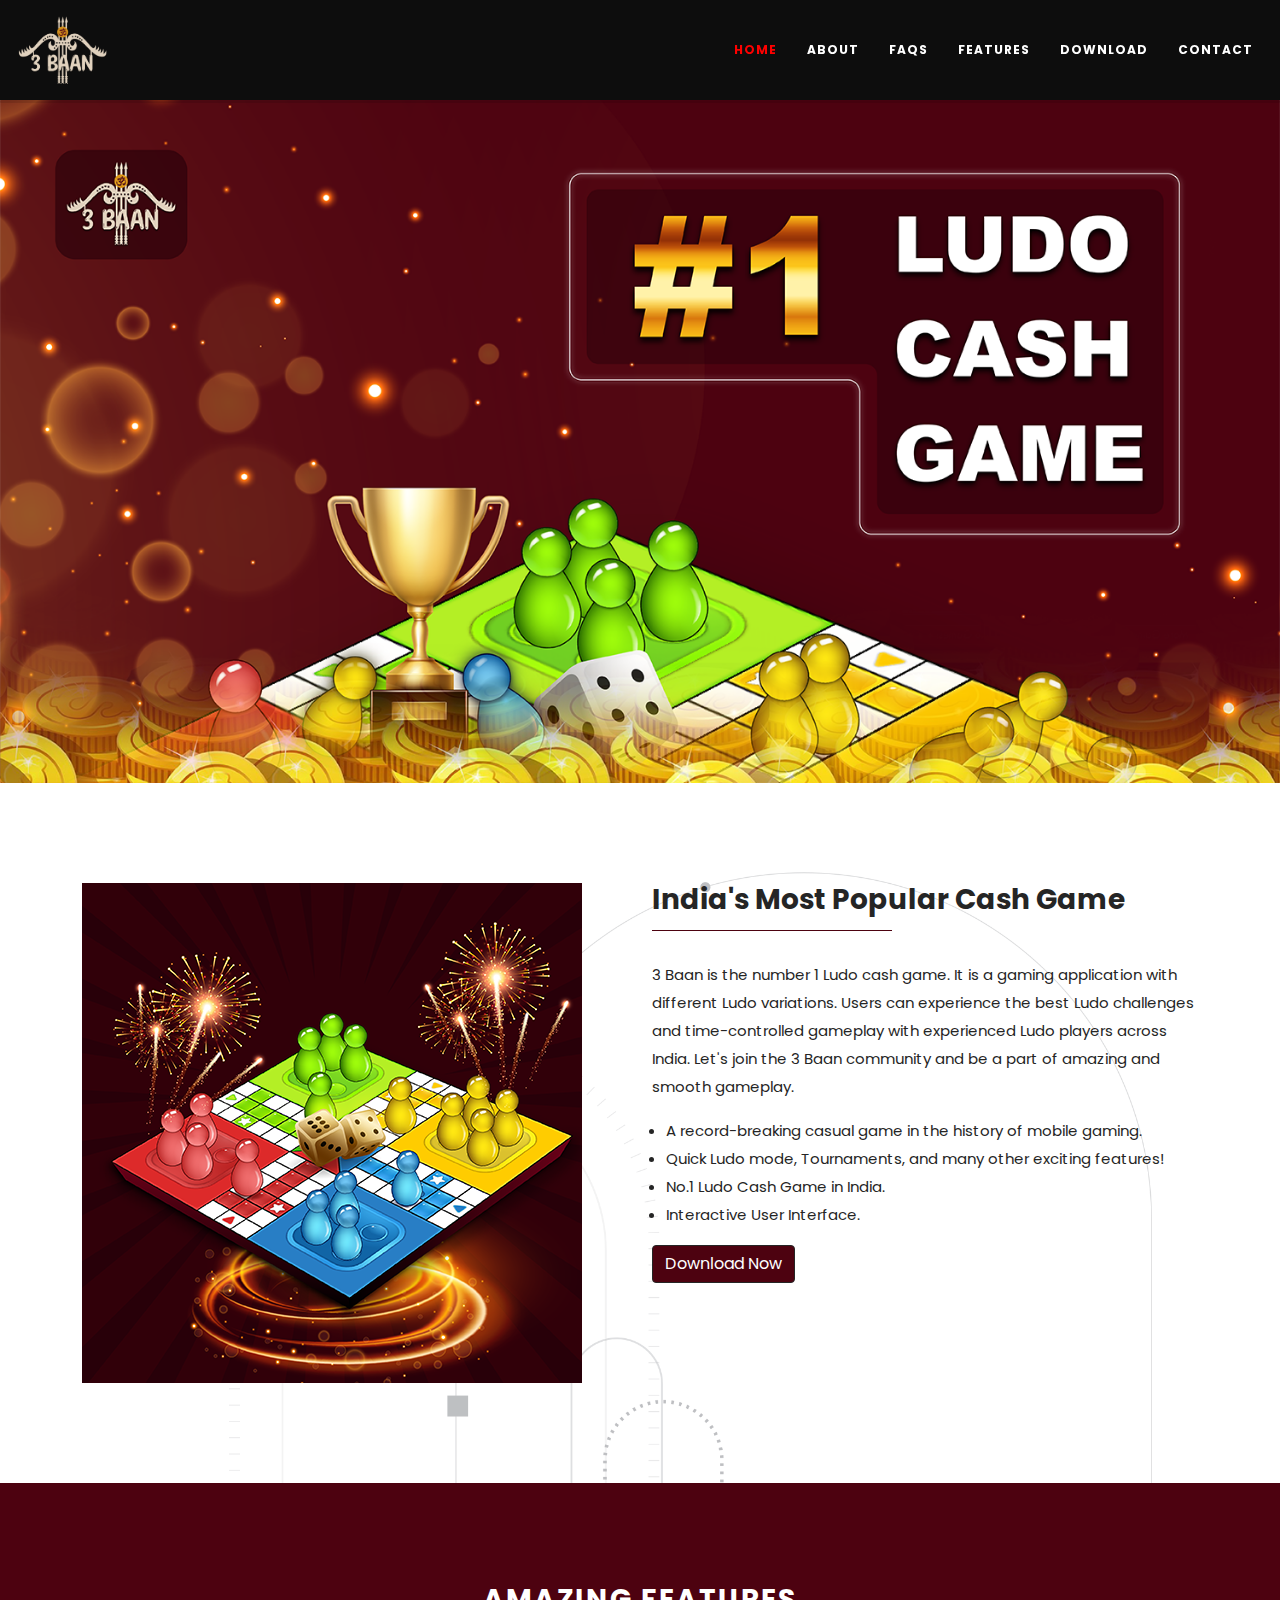
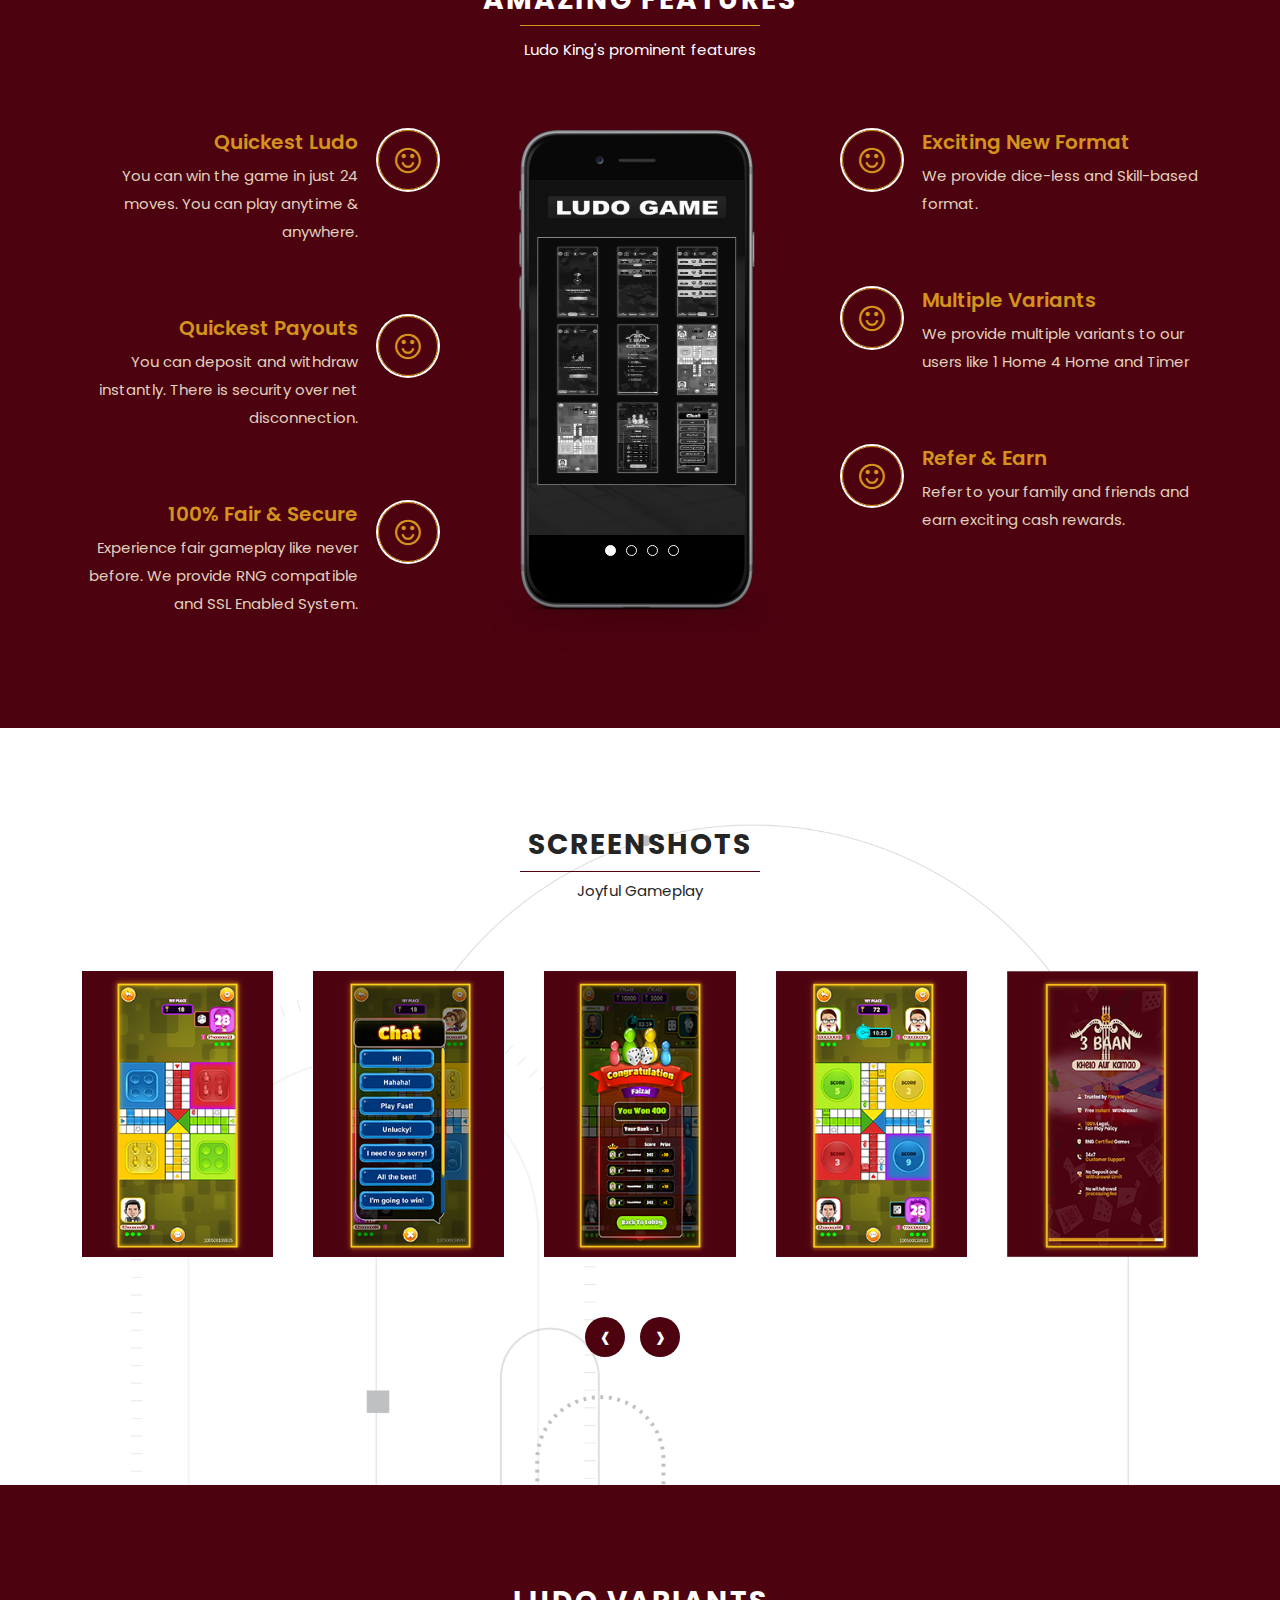
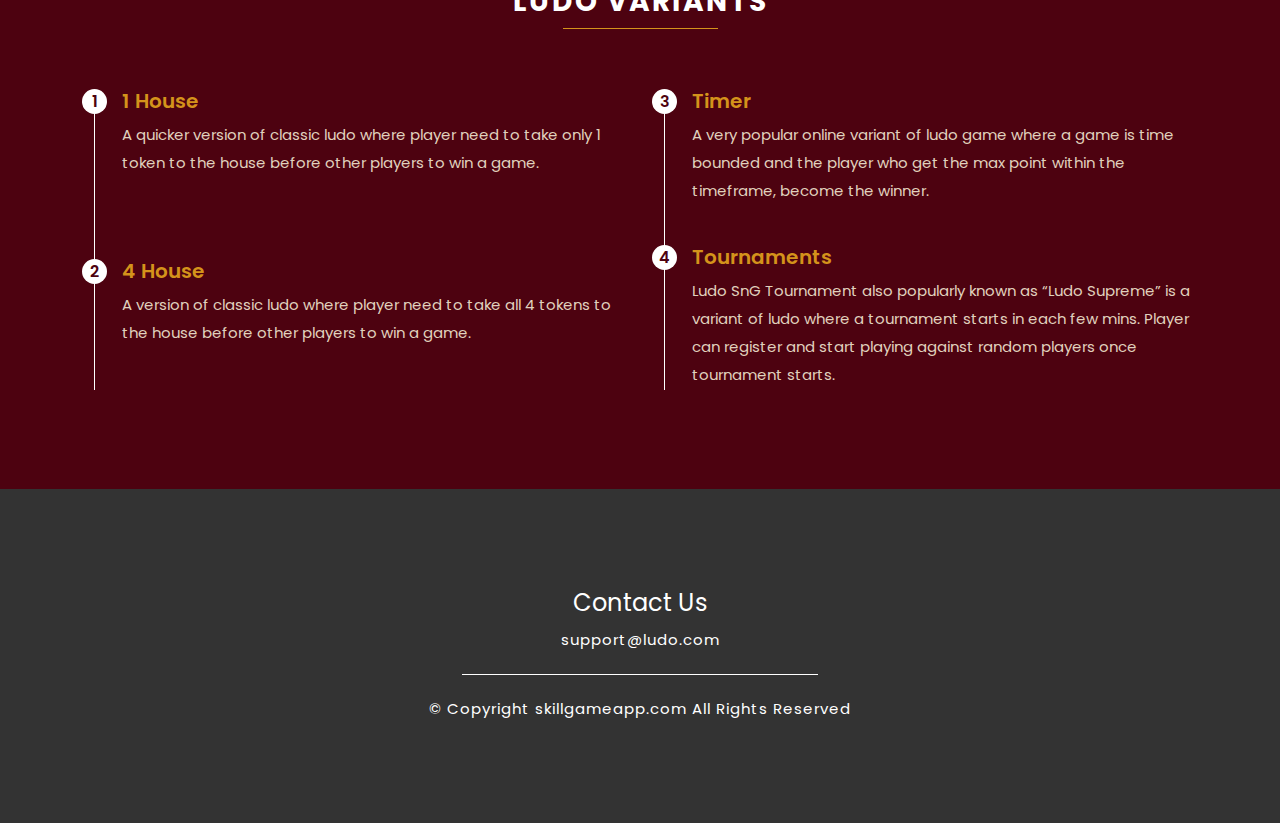
==== index.html @ c3362984 "Add files via upload" ====
<!DOCTYPE html>
<html>
<head>
  <meta charset="utf-8">
  <meta name="viewport" content="width=device-width, initial-scale=1">
  <title>3 Baan</title>
<link rel="stylesheet" href="https://maxcdn.bootstrapcdn.com/font-awesome/4.5.0/css/font-awesome.min.css"> 

<link href="https://fonts.googleapis.com/css2?family=Poppins:wght@300;400;500;600;700;800&display=swap" rel="stylesheet"> 

  
<link rel="stylesheet" href="assets/css/bootstrap.min.css">
<link rel="stylesheet" href="assets/css/style.css">
<link rel="stylesheet" href="assets/css/owl.carousel.min.css">
<link rel="stylesheet" href="assets/css/font-awesome.min.css">


<script src="assets/js/bootstrap.min.js"></script>
<script src="assets/js/jquery.min.js"></script>
<script src="assets/js/owl.carousel.js"></script>
</head>
<body>
  
  <!-- Header -->
<div class="container-fluid header">
  
    <div class="row align-items-center justify-content-between">
      <div class="w-auto logo">
        <a href="index.html">
          <img src="assets/img/logo.png" />
        </a>
      </div>
      <div class="w-auto">
        <nav class="navbar navbar-expand-lg">
    <button class="navbar-toggler" type="button" data-bs-toggle="collapse" data-bs-target="#navbarNavAltMarkup" aria-controls="navbarNavAltMarkup" aria-expanded="false" aria-label="Toggle navigation">
      <span class="navbar-toggler-icon"><img src="assets/img/menu.png" style="filter: invert(100%);" /></span>
    </button>
    <div class="collapse navbar-collapse" id="navbarNavAltMarkup">
      <ul class="navbar-nav">
        <li class="nav-item"><a class="nav-link active" href="index.html"> Home</a></li>
        <li class="nav-item">
          <a class="nav-link" href="about.html">About</a>
        </li>
        <li class="nav-item">
          <a class="nav-link" href="FAQ.html">FAQs</a>
        </li>
        <!-- <li class="nav-item">
          <a class="nav-link" href="#">Advertise With Us</a>
        </li> -->
        <li class="nav-item">
          <a class="nav-link" href="#features">Features</a>
        </li>
        <!-- <li class="nav-item">
          <a class="nav-link" href="#">Reviews</a>
        </li> -->
        <li class="nav-item">
          <a class="nav-link" href="#">Download</a>
        </li>
        <li class="nav-item">
          <a class="nav-link" href="#">Contact</a>
        </li>
        <!-- <li class="nav-item">
          <a class="nav-link playnow" href="#">Play Now</a>
        </li> -->

      </ul>
    </div>
</nav>

      
    </div>
  </div>
</div>
  <!-- Header end! -->

<div class="container-fluid">
  <div class="row">
    <img src="assets/img/banner.png" class="w-100 p-0" />
  </div>
</div>

<div class="container-fluid globalsensation p-100 bg-img">
  <div class="container">
    <div class="row">
      <div class="col-md-6">
        
        <img src="assets/img/left.png" />
      </div>
      <div class="col-md-6">
        <h2 class="section-title"><span>India's Most Popular Cash Game</span></h2>
        <p>3 Baan is the number 1 Ludo cash game. It is a gaming application with different Ludo variations. Users can experience the best Ludo challenges and time-controlled gameplay with experienced Ludo players across India. Let's join the 3 Baan community and be a part of amazing and smooth gameplay.</p>
        <ul>
          <li>A record-breaking casual game in the history of mobile gaming.</li>
          <li>Quick Ludo mode, Tournaments, and many other exciting features!</li>
          <li>No.1 Ludo Cash Game in India.</li>
          <li>Interactive User Interface.</li>
        </ul>
        <a href="#" class="btn download">Download Now <svg viewBox="0 0 24 24"><path d="M10 6L8.59 7.41 13.17 12l-4.58 4.59L10 18l6-6z"></path></svg></a>
      </div>
    </div>
  </div>
</div>

<div id="features" class="container-fluid bgcolorred p-100" style="padding-bottom: 40px;">
  <div class="container">
    <div class="row">
      <div class="col-md-12">
        <h2 class="section-title text-center amazingsc">Amazing Features</h2>
        <p class="section-sub text-center">Ludo King's prominent features</p>
      </div>
    </div>

    <div class="row phone-chat" style="padding-top: 50px;">
      <div class="col-md-4 text-end voice-chat1">
        <div class="w-100 amazindall d-flex">
        <div class="amazing-content w-auto">
          <h3>Quickest Ludo</h3>
          <p class="m-0">You can win the game in just 24 moves. You can play anytime & anywhere.</p>
        </div>
        <div class="amazing-icon w-auto">
          <i class="fa fa-smile-o"></i>
        </div>

      </div>
      <div class="w-100 amazindall d-flex">
        <div class="amazing-content w-auto">
          <h3>Quickest Payouts</h3>
          <p class="m-0"> You can deposit and withdraw instantly. There is security over net disconnection.</p>
        </div>
        <div class="amazing-icon w-auto">
          <i class="fa fa-smile-o"></i>
        </div>

      </div>
      <div class="w-100 amazindall d-flex">
        <div class="amazing-content w-auto">
          <h3>100% Fair & Secure</h3>
          <p class="m-0">Experience fair gameplay like never before. We provide RNG compatible and SSL Enabled System.</p>
        </div>
        <div class="amazing-icon w-auto">
          <i class="fa fa-smile-o"></i>
        </div>

      </div>

      </div>
      <div class="col-md-4 text-end">
        <div class="iphone_fram">
          <div class="phoneSlideimg">
          <div class="phone-slide owl-carousel owl-theme">
            <div class="item">
              <img src="assets/img/2.png">
            </div>
            <div class="item">
              <img src="assets/img/2.png">
            </div>
            <div class="item">
              <img src="assets/img/2.png">
            </div>
            <div class="item">
              <img src="assets/img/2.png">
            </div>
          </div>
        </div>
      </div>
      </div>
      <div class="col-md-4 amazing-end text-start">
        <div class="w-100 amazindall d-flex">
        <div class="amazing-icon w-auto">
          <i class="fa fa-smile-o"></i>
        </div>
        <div class="amazing-content w-auto">
          <h3>Exciting New Format</h3>
          <p class="m-0">We provide dice-less and Skill-based format.</p>
        </div>

      </div>
      <div class="w-100 amazindall d-flex">
        <div class="amazing-icon w-auto">
          <i class="fa fa-smile-o"></i>
        </div>
        <div class="amazing-content w-auto">
          <h3>Multiple Variants</h3>
          <p class="m-0">We provide multiple variants to our users like 1 Home 4 Home and Timer</p>
        </div>

      </div>
      <div class="w-100 amazindall d-flex">
        <div class="amazing-icon w-auto">
          <i class="fa fa-smile-o"></i>
        </div>
        <div class="amazing-content w-auto">
          <h3>Refer & Earn</h3>
          <p class="m-0">Refer to your family and friends and earn exciting cash rewards.</p>
        </div>

      </div>

      </div>
    </div>

  </div>
</div>


<div class="container-fluid p-100 bg-img">
  <div class="container">
    <div class="row">
      <div class="col-md-12">
        <h2 class="section-title section-title1 text-center" style="text-transform: uppercase;
letter-spacing: 2px;">Screenshots</h2>
        <p class="section-sub text-center" style="color: #252525;">Joyful Gameplay</p>
      </div>
    </div>
    <div class="row" style="padding-top: 50px;">
      <div class="col-md-12">
        <div class="w-100 loopslide owl-carousel owl-theme">
          <div class="item">
            <img src="assets/img/screen_1.png" />
          </div>
          <div class="item">
            <img src="assets/img/screen_2.png" />
          </div>
          <div class="item">
            <img src="assets/img/screen_3.png" />
          </div>
          <div class="item">
            <img src="assets/img/screen_4.png" />
          </div>
          <div class="item">
            <img src="assets/img/screen_5.png" />
          </div>
          <div class="item">
            <img src="assets/img/screen_1.png" />
          </div>
          <div class="item">
            <img src="assets/img/screen_3.png" />
          </div>
        </div>
      </div>
    </div>
  </div>
</div>

<!-- <div class="container-fluid getintouch p-100">
  <div class="container">
    <div class="row">
      <div class="col-md-12 text-center">
        <h2 class="section-title text-center amazingsc">Get In Touch, Ask Us Anything</h2>
        <p class="section-sub">Never hesitate to ask us all your queries. Let our experts answer all your questions and give you the best advice on poker game development.</p>
<a href="#" class="btn download" style="border: 0;">Inquire Now <svg viewBox="0 0 24 24"><path d="M10 6L8.59 7.41 13.17 12l-4.58 4.59L10 18l6-6z"></path></svg></a>
      </div>
    </div>
  </div>
</div> -->


<div class="container-fluid bgcolorred housesection p-100">
  <div class="container">
    <div class="row">
      <div class="col-md-12">
        <h2 class="section-title text-center amazingsc">Ludo Variants</h2>
      </div>
    </div>
    <div class="row" style="padding-top: 50px;">
      <div class="col-md-6">
        <div class="w-100 house position-relative">
          <h4 class="position-relative"><i>1</i>1 House</h4>
          <p>A quicker version of classic ludo where player need to take only 1 token to the house before other players to win a game.</p>
        </div>
        <div class="w-100 house position-relative">
          <h4 class="position-relative"><i>2</i>4 House</h4>
          <p>A version of classic ludo where player need to take all 4 tokens to the house before other players to win a game.</p>
        </div>

      </div>
      <div class="col-md-6">
        <div class="w-100 house position-relative">
          <h4 class="position-relative"><i>3</i>Timer</h4>
          <p>A very popular online variant of ludo game where a game is time bounded and the player who get the max point within the timeframe, become the winner.</p>
        </div>
        <div class="w-100 house position-relative">
          <h4 class="position-relative"><i>4</i>Tournaments</h4>
          <p>Ludo SnG Tournament also popularly known as “Ludo Supreme” is a variant of ludo where a tournament starts in each few mins. Player can register and start playing against random players once tournament starts.</p>
        </div>
      </div>
    </div>
  </div>
</div>


<!-- Footer -->

<div class="container-fluid p-100" style="background: #333333;">
  <div class="container">
    <div class="row justify-content-center">
      <div class="col-md-4">
        <div class="w-100 contactus text-center">
          <h2>Contact Us</h2>
          <a href="#">support@ludo.com</a>
        </div>
        
      </div>
      <div class="col-md-12">
        <div class="w-100">
          <p class="copyright text-center m-0">© Copyright skillgameapp.com All Rights Reserved</p>
        </div>
      </div>
    </div>
  </div>
</div>
<!-- Footer End! -->

 <script>
  jQuery(document).ready(function($) {
              $('.phone-slide').owlCarousel({
                center: true,
                items: 1,
                loop: true,
                margin: 10,autoplay:true,
    autoplayTimeout:2000,
    autoplayHoverPause:true,
                responsive: {
                  600: {
                    items: 1
                  }
                }
              });
              });
</script>
<script>
  var owl = $('.loopslide');
owl.owlCarousel({
    items:4,
    loop:true,
    margin:40,
    autoplay:true,
    autoplayTimeout:3000,
    autoplayHoverPause:true,
    responsiveClass:true,
    responsive:{
        0:{
            items:2,
            nav:true
        },
        600:{
            items:3,
            nav:false
        },
        1000:{
            items:5,
            nav:true,
            loop:false
        }
    }
});
</script>
</body>
</html>
---- assets/css/style.css ----
body {
  font-family: 'Poppins', sans-serif;
  color: #252525;
  font-size: 15px;
  line-height: 28px;
  transition: all .4s linear;
}
* {
  transition: all .4s linear;
}
:root {
  --bg-red: #4d0210;
}


.header {
  box-shadow: 0 3px 0 0 rgba(0, 0, 0, 0.1);
background-color: rgba(0, 0, 0, 0.95);
}
.header ul li a {
  color: #fff;
text-transform: uppercase;
font-size: 12px;
letter-spacing: 1px;
font-weight: 700;
font-family: 'Poppins', sans-serif;
padding: 10px 15px !important;
transition: all .4s linear;
}
.header .logo img {
  width: 100px;
}
.header ul li a.playnow {
  border: 1px solid #fff;
border-radius: 4px;
padding: 8px 30px !important;
}
.header ul li a:hover {
  color: red;
}
.header ul li a.playnow:hover {
border-color: red;
color: #fff;
background: red;
}
body {
  padding-top: 100px;
}
.header {
  position: fixed;
  top: 0;
  z-index: 9999;
}
.section-title {
  font-weight: 700;
  font-size: 28px;
  color: #252525;
  position: relative;
padding-bottom: 15px;
margin-bottom: 30px;
}
.section-title::before {
  content: "";
  display: block;
  width: 240px;
  height: 1px;
  background: var(--bg-red);
  position: absolute;
  bottom: 0;
}
.borderline {
  height: 1px;
  width: 100px;
  background: var(--bg-red);
}
.globalsensation ul {
  padding-left: 14px;
}
.p-100 {
  padding-top: 100px;
  padding-bottom: 100px;
}
.download {
  border: 1px solid #252525;
  background: var(--bg-red);
  color: #fff !important;
  transition: all .4s linear;
  white-space: nowrap;
}
.download svg {
  width: 20px;
  color: #fff !important;
  fill: #fff;
  margin-left: -24px;
  visibility: hidden;
  transition: all .4s linear;
}
.download:hover svg {
  margin-left: 0;
  visibility: visible;
}
.bg-img {
background: url(../img/sectionback-new.png) no-repeat;
background-size: contain;
background-position: center;

}
.globalsensation {
  background-position: top right;
}
.bgcolorred {
  background-color: var(--bg-red);
}
.amazingsc {
  color: #fff;
  text-transform: uppercase;
letter-spacing: 2px;
text-transform: uppercase;
letter-spacing: 2px;
padding-bottom: 10px;
margin-bottom: 10px;
}
.amazingsc::before {
  left: 0;
  right: 0;
  background: #d4931b;
  margin: 0px auto;
} 
.section-sub {
  color: #fff;
}
.section-sub {
  color: #fff;
}
.amazing-content h3 {
  color: #d4931b;
  font-weight: 600;
font-size: 20px;
text-transform: capitalize;
}
.amazing-content p {
  color: #e0d1bd;
}
.amazing-icon {
  width: 60px !important;
  height: 60px;
  border: 1px solid #d4931b;
  box-shadow: 0 0 0 2px #fff;
  border-radius: 50%;
  transition: all ease-in 0.25s;
  display: flex;
align-items: center;
justify-content: center;

}
.amazing-icon i {
  font-size: 30px;
  color: #d4931b;
  width: 60px;
  display: flex;
align-items: center;
justify-content: center;
transition: all ease-in 0.25s;
height: 100%;
}
.amazing-content {
  margin-right: 20px;
}
.amazindall:hover .amazing-icon {
  background: #fff;
}
.amazindall {
  margin-bottom: 70px;
}
.iphone_fram {
  width: 300px;
  height: 526px;
  overflow: hidden;
  position: relative;
  background-image: url(../img/iphone-holder.png);
  background-repeat: no-repeat;
  margin: 0 auto;
  background-position: center top;
  overflow: hidden;
}
.phoneSlideimg {
  position: absolute;
  top: 50px;
  left: 39px;
  width: 216px;
  overflow: hidden;
  height: 380px;
}
.phoneSlideimg img {
  height: 355px;
}
.phoneSlideimg .owl-dots button {
  border: 1px solid #fff !important;
  width: 11px !important;
  height: 11px !important;
  border-radius: 50%;
  margin-left: 10px;
}
.phoneSlideimg .owl-dots button.active {
  background: #fff;
}
.phoneSlideimg .owl-dots {
  display: flex;
  justify-content: center;
  margin-top: 10px;
}
.amazing-end .amazing-content {
  margin-right: 0;
  margin-left: 20px;
}
.section-title.section-title1.text-center::before {
  left: 0;
  right: 0;
  margin: 0px auto;
}
.section-title.section-title1.text-center {
  padding-bottom: 10px;
  margin-bottom: 5px;
}
.loopslide .owl-nav button {
  width: 40px;
  height: 40px;
  background: var(--bg-red) !important;
  border-radius: 50%;
  margin-right: 15px;
  position: relative;
  display: flex;
align-items: center;
justify-content: center;
}
.loopslide .owl-nav button span {
  color: #fff;
  font-size: 38px;
}
.loopslide .owl-nav.disabled, .loopslide .owl-nav {
  display: flex !important;
  justify-content: center;
  margin-top: 60px;
}
.contactus h2 {
  color: #fff;
  font-size: 24px;
  font-weight: 400;
}
.contactus a {
  text-decoration: navajowhite;
  color: #fff;
  font-weight: 400;
  letter-spacing: 1px;
}
.contactus {
  padding-bottom: 20px;
  margin-bottom: 20px;
  border-bottom: 1px solid #fff;
}
.copyright {
  color: #fff;
  font-weight: 400;
  letter-spacing: 1px;
}
.phoneSlideimg img {
  filter: grayscale(100%);
  transition: all .4s linear;
}
.phone-chat:hover .phoneSlideimg img {
  filter: grayscale(0%);
}
.getintouch {
  background: url('../img/getintouch.jpg') no-repeat;
  background-size: cover;
  background-attachment: fixed;
  background-position: center top;
}
.getintouch .section-sub {
  width: 60%;
  text-align: center;
  margin: 30px auto;
}
.getintouch .download {
  padding: 12px 25px;
  text-transform: uppercase;
  letter-spacing: 1px;
}
.getintouch .download svg {
  margin-top: -2px;
}
.house h4 {
  color: #d4931b;
  font-weight: 600;
  font-size: 20px;
  text-transform: capitalize;
}
.house {
  padding-left: 40px;
  padding-bottom: 40px;
}
.house h4 i {
  font-style: normal;
  font-size: 16px;
  background: #fff;
  width: 25px;
  height: 25px;
  display: flex;
  align-items: center;
  justify-content: center;
  border-radius: 50%;
  position: absolute;
  left: -40px;
  color: var(--bg-red);
  transition: all .4s linear;
}
.house p {
  margin: 0;
  color: #e0d1bd;
  transition: all .4s linear;
}
.house::before {
  content: "";
  display: block;
  width: 1px;
  height: 100%;
  background: #fff;
  position: absolute;
  left: 0;
  top: 1px;
  left: 12px;
  transition: all .4s linear;
}
.house:hover::before, .house:hover h4 i {
  background: #d4931b;
}
.house:hover p {
  color: #d4931b;
}
.housesection .col-md-6 {
  display: flex;
  flex-wrap: wrap;
}
.housesection .col-md-6 .house:last-child {
  padding-bottom: 0;
}
.housesection .section-title::before {
  width: 155px;
}
.section-sub-title {
  font-size: 20px;
  margin-bottom: 15px;
  margin-top: 30px;
}
.content-all {
  margin-bottom: 15px;
}
.faq-title::before {
  width: 50px;
}
.header ul li a.active {
  color: red;
}



@media (max-width: 767px) {
  .header .navbar {
  position: static;
}
.header .row {
  position: relative;
}
.header #navbarNavAltMarkup {
  box-shadow: 0 3px 0 0 rgba(0, 0, 0, 0.1);
  background-color: rgba(0, 0, 0, 0.95);
  position: absolute;
  top: 100%;
  width: 100%;
  left: 0;
  padding-bottom: 10px;
}
.header ul li a.playnow {
  background: red;
  border-color: red;
  width: 90%;
  margin: 0px auto;
  border-radius: 25px;
  text-align: center;
}
.globalsensation img {
  width: 100%;
}
.copyright {
  white-space: normal;
  margin-left: 0;
}
.getintouch .section-sub {
  width: 100%;
}
.voice-chat1 .amazindall {
  display: flex;
}
.voice-chat1 .amazindall .amazing-content {
  order: 2;
  margin-right: 0;
  margin-left: 20px;
}
.voice-chat1 .amazindall .amazing-icon {
  order: 1;
}
.voice-chat1 {
  text-align: left !important;
}
.globalsensation .section-title {
  margin-top: 30px;
}
.house {
  padding-bottom: 20px !important;
}

}
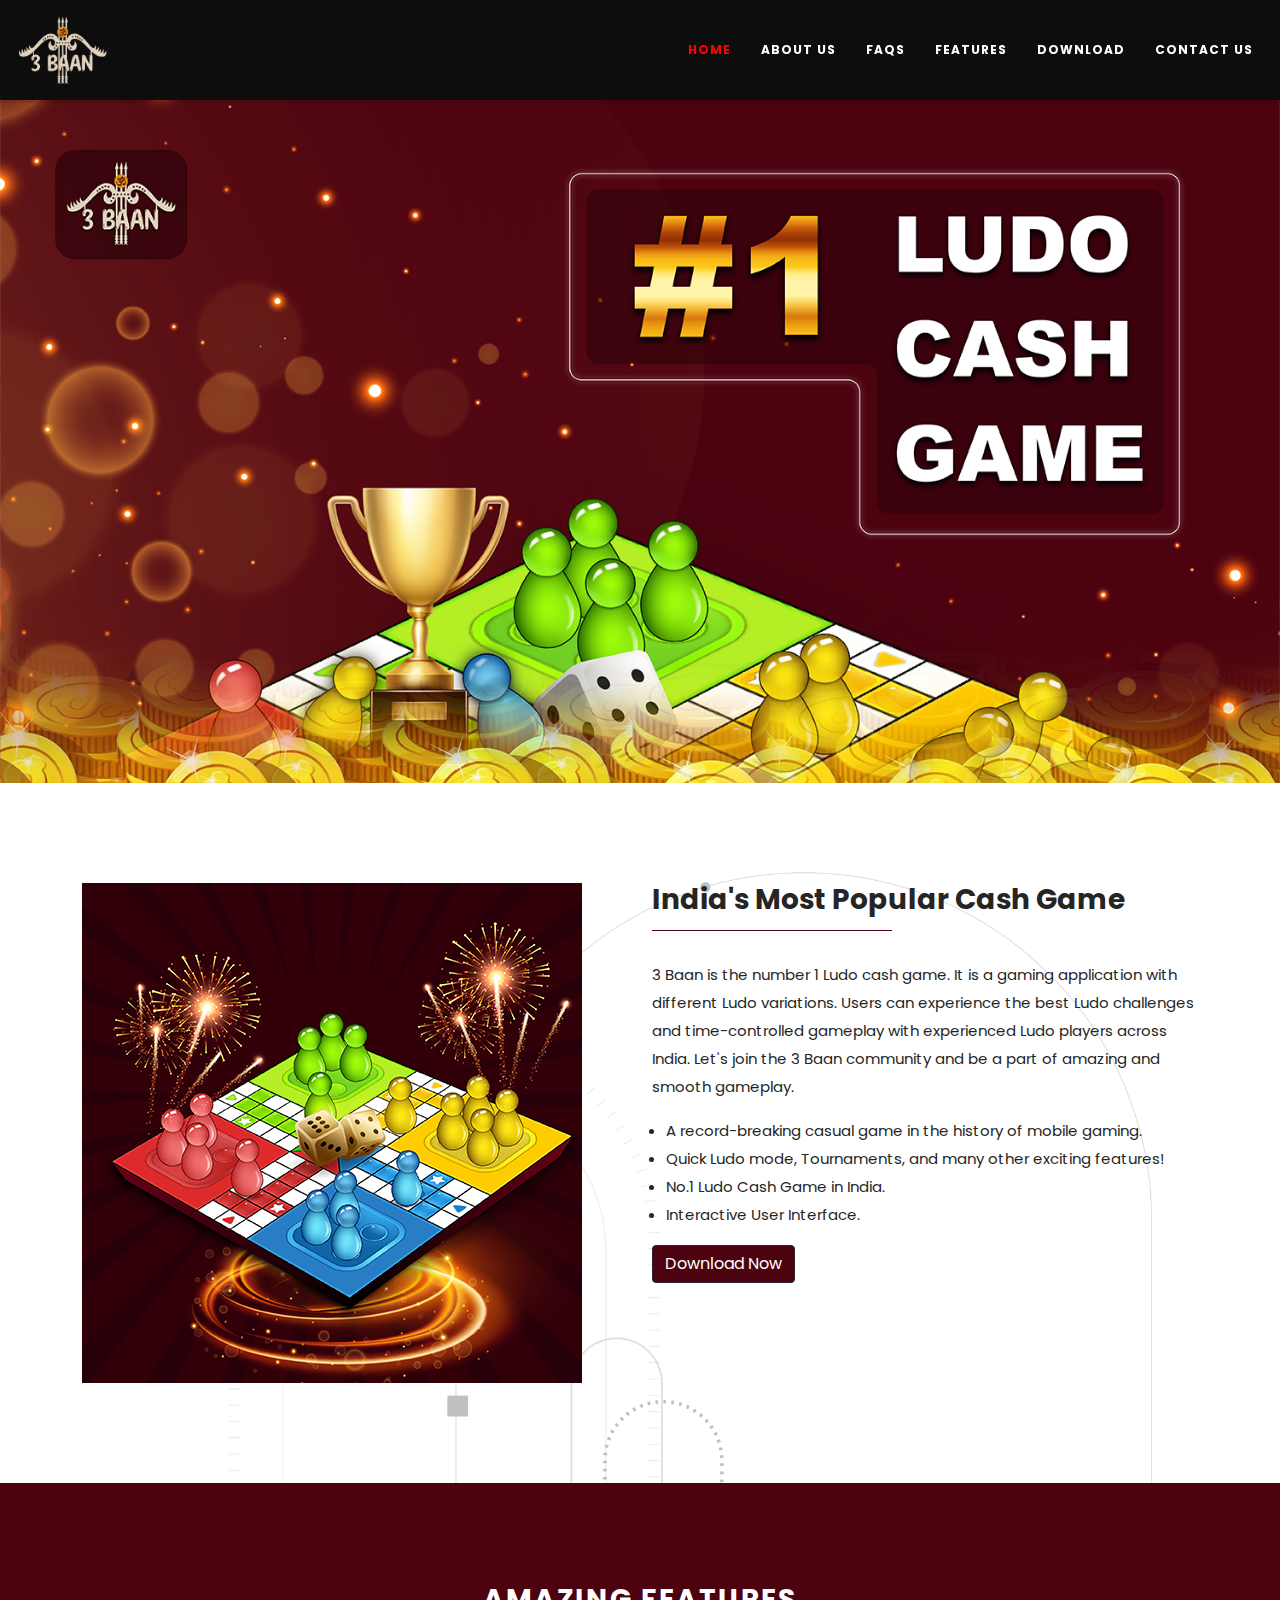
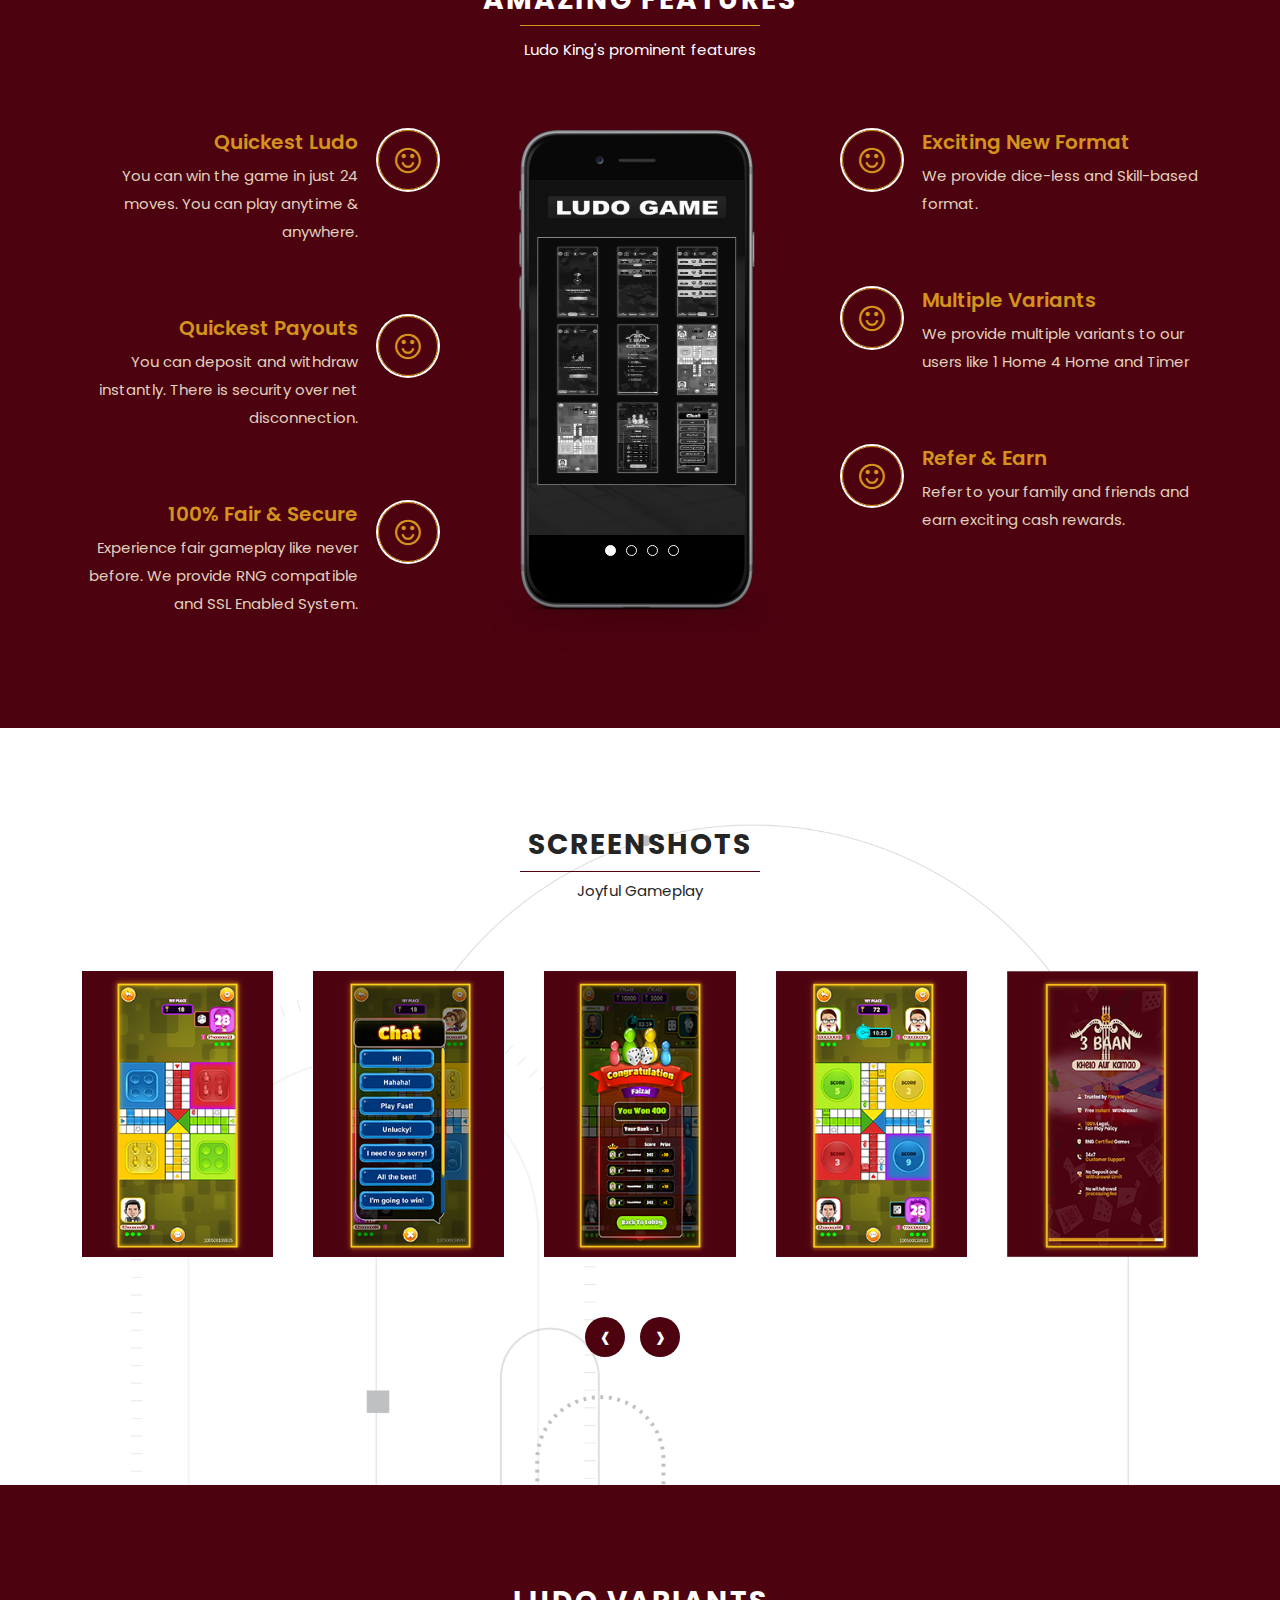
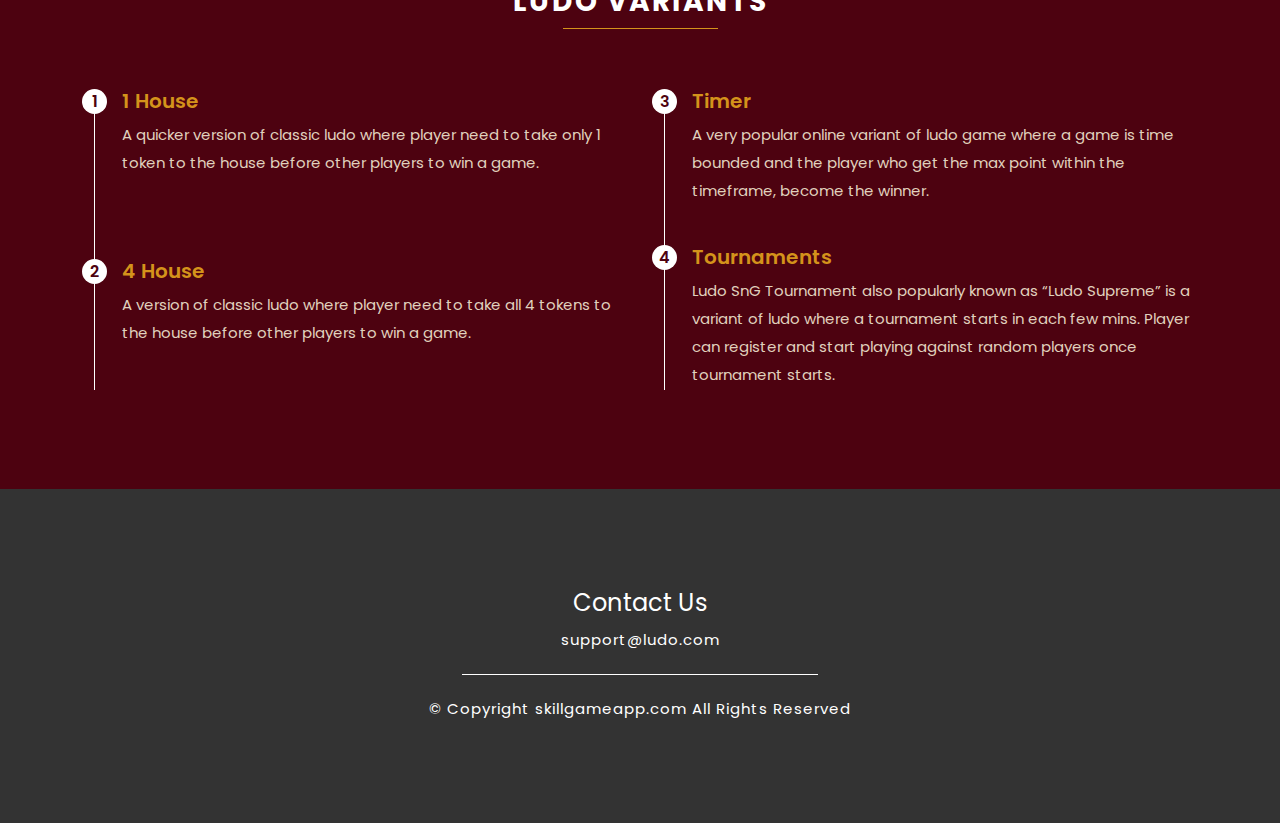
==== commit b9815806: "Add files via upload" ====
--- a/index.html
+++ b/index.html
@@ -39,7 +39,7 @@
       <ul class="navbar-nav">
         <li class="nav-item"><a class="nav-link active" href="index.html"> Home</a></li>
         <li class="nav-item">
-          <a class="nav-link" href="about.html">About</a>
+          <a class="nav-link" href="about.html">About us</a>
         </li>
         <li class="nav-item">
           <a class="nav-link" href="FAQ.html">FAQs</a>
@@ -57,7 +57,7 @@
           <a class="nav-link" href="#">Download</a>
         </li>
         <li class="nav-item">
-          <a class="nav-link" href="#">Contact</a>
+          <a class="nav-link" href="#">Contact us</a>
         </li>
         <!-- <li class="nav-item">
           <a class="nav-link playnow" href="#">Play Now</a>
--- a/assets/css/style.css
+++ b/assets/css/style.css
@@ -361,6 +361,9 @@
 .header ul li a.active {
   color: red;
 }
+.section-space1 {
+  margin-top: 30px;
+}
 
 
 
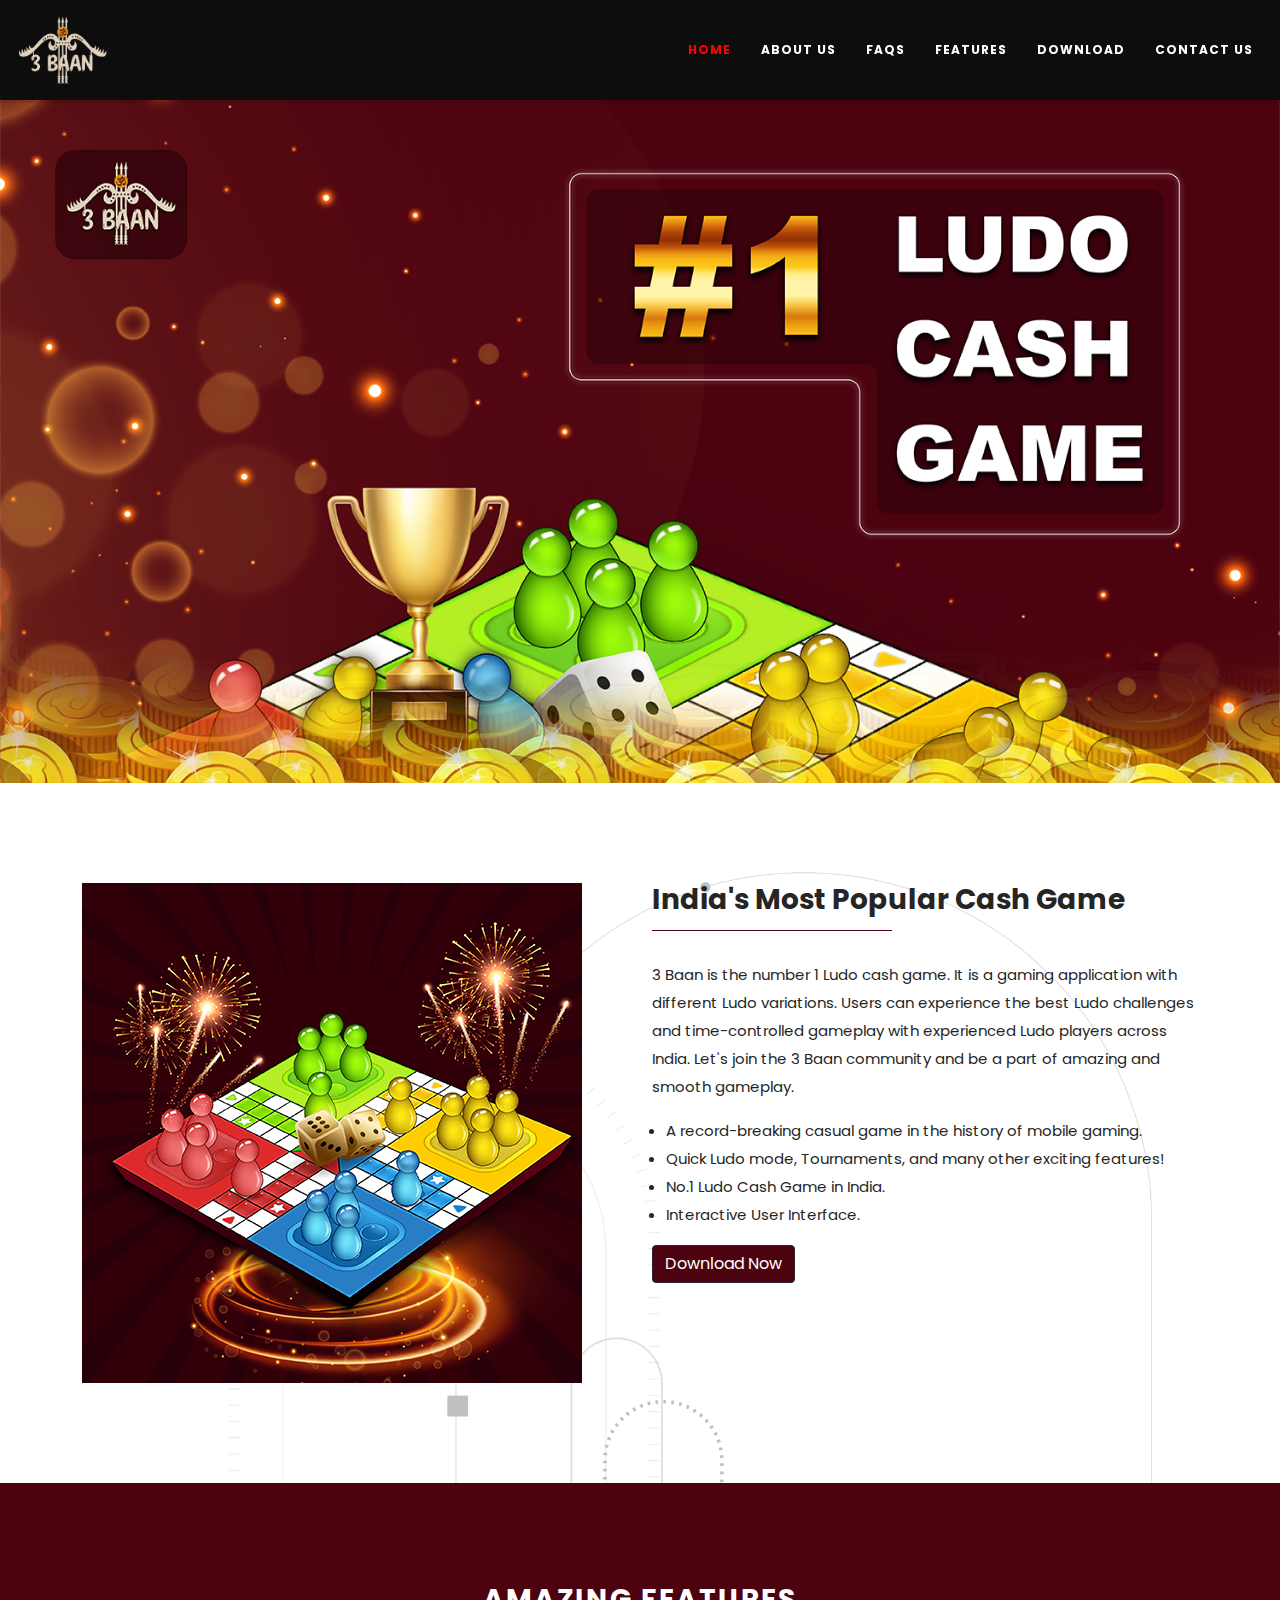
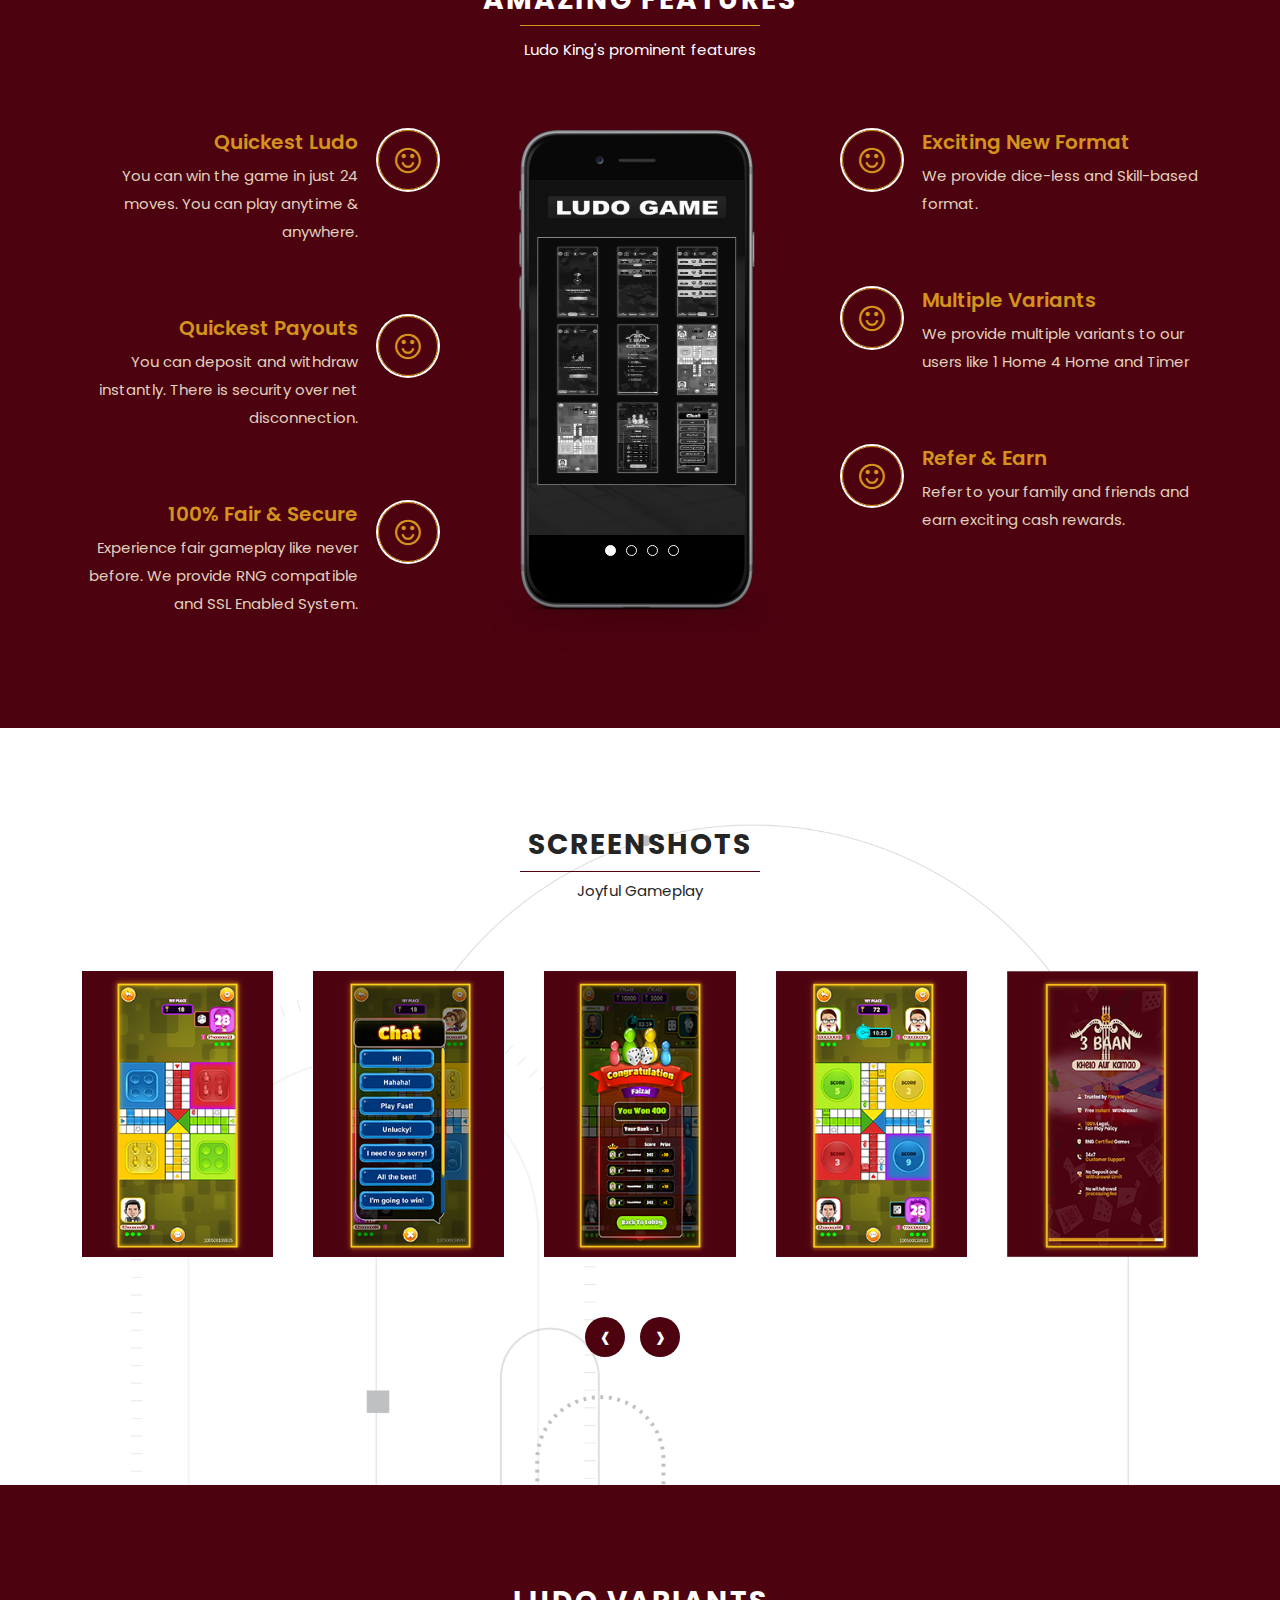
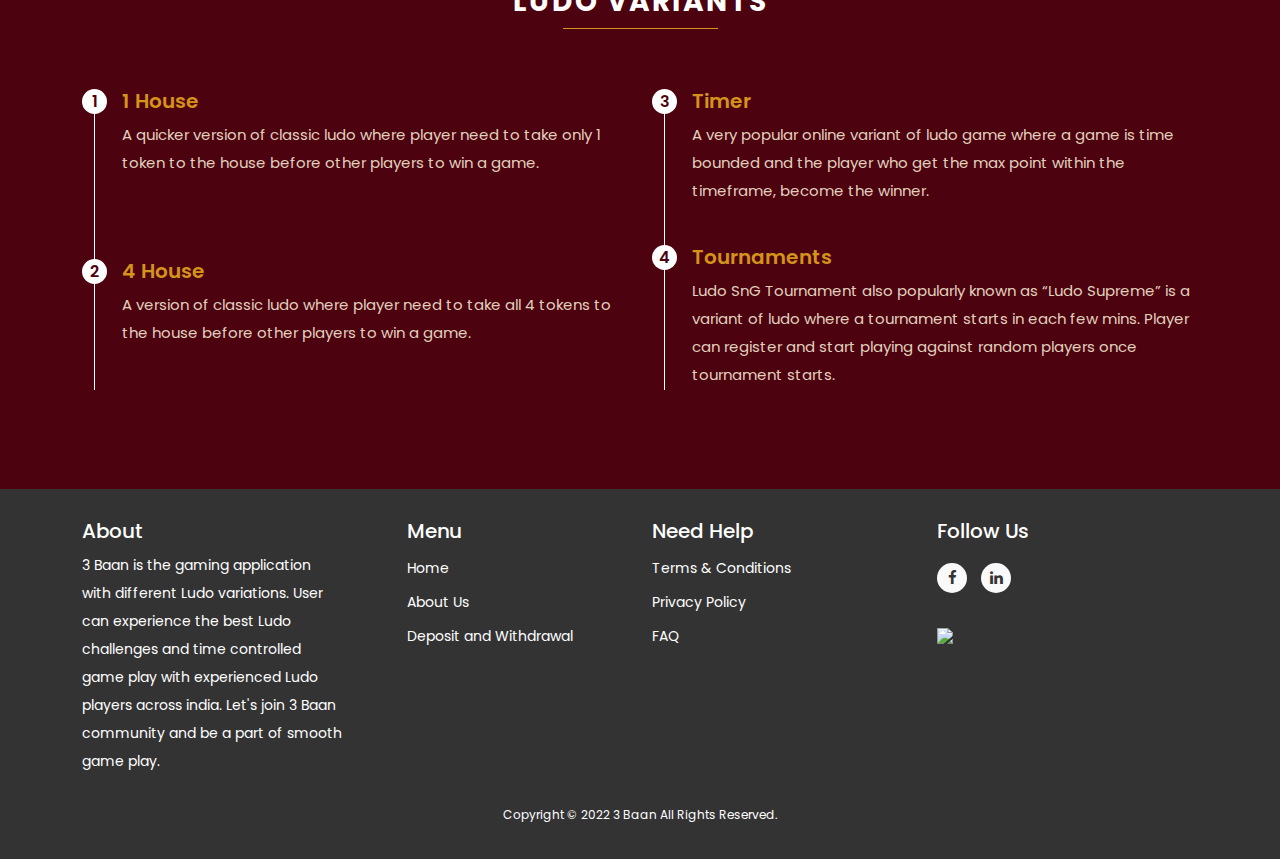
==== commit 89d0c10c: "Add files via upload" ====
--- a/index.html
+++ b/index.html
@@ -57,7 +57,7 @@
           <a class="nav-link" href="#">Download</a>
         </li>
         <li class="nav-item">
-          <a class="nav-link" href="#">Contact us</a>
+          <a class="nav-link" href="contact-us.html">Contact us</a>
         </li>
         <!-- <li class="nav-item">
           <a class="nav-link playnow" href="#">Play Now</a>
@@ -291,22 +291,60 @@
 
 <!-- Footer -->
 
-<div class="container-fluid p-100" style="background: #333333;">
-  <div class="container">
-    <div class="row justify-content-center">
-      <div class="col-md-4">
-        <div class="w-100 contactus text-center">
-          <h2>Contact Us</h2>
-          <a href="#">support@ludo.com</a>
-        </div>
+<div class="container-fluid footer" style="background: #333333;padding: 30px 15px;">
+  <div class="container">
+    <div class="row">
+      <div class="col-md-3 col-sm-6">
+        <!--Column1-->
+        <div class="footer-pad">
+          <h4>About</h4>
+  <p class="text-white">3 Baan is the gaming application with different Ludo variations. User can experience the best Ludo challenges and time controlled game play with experienced Ludo players across india. Let's join 3 Baan community and be a part of smooth game play.</p>
+        </div>
+      </div>
+      <div class="col-md-3 col-sm-6">
+        <!--Column1-->
+        <div class="footer-pad" id="fooer" style="margin-left:40px;">
+          <h4>Menu</h4>
+          <ul class="list-unstyled">
+            <li><a href="index.html">Home</a></li>
+            <li><a href="about.html">About Us</a></li>
+            <li><a href="depositandwithdraw.html">Deposit and Withdrawal</a></li>
+         
+          </ul>
+        </div>
+      </div>
+      <div class="col-md-3 col-sm-6">
+        <!--Column1-->
+        <div class="footer-pad">
+          <h4>Need Help</h4>
+          <ul class="list-unstyled">
+            <li><a href="terms-condition.html">Terms &amp; Conditions</a></li>
+            <li><a href="privacy-policy.html">Privacy Policy</a></li>
+            <li><a href="FAQ.html">FAQ</a></li>
         
-      </div>
-      <div class="col-md-12">
-        <div class="w-100">
-          <p class="copyright text-center m-0">© Copyright skillgameapp.com All Rights Reserved</p>
-        </div>
-      </div>
-    </div>
+          </ul>
+        </div>
+      </div>
+        <div class="col-md-3 foo">
+          <div class="footer-pad">
+            <h4>Follow Us</h4>
+            <ul class="social-network social-circle">
+             <li><a href="#" class="icoFacebook" title="Facebook"><i class="fa fa-facebook"></i></a></li>
+             <li><a href="#" class="icoLinkedin" title="Linkedin"><i class="fa fa-linkedin"></i></a></li><br><br>
+            <a class="filedownload" href="#"><img src="assets/img/andss.png" width="150"></a>
+            </ul>
+          </div>
+                
+        </div>
+    </div>
+
+    <div class="row">
+        <div class="col-md-12 copy">
+            <p class="text-center text-white m-0" style="font-size: 12px;padding-top: 10px;">Copyright © 2022 3 Baan All Rights Reserved.</p>
+        </div>
+    </div>
+
+
   </div>
 </div>
 <!-- Footer End! -->
--- a/assets/css/style.css
+++ b/assets/css/style.css
@@ -364,10 +364,83 @@
 .section-space1 {
   margin-top: 30px;
 }
+.contactmail {
+  display: block;
+  font-size: 15px;
+  color: #252525;
+  text-decoration: none;
+  margin-bottom: 15px;
+}
+.contactform .form-label {
+  font-size: 14px;
+  text-transform: capitalize;
+}
+.contact-right {
+  padding-left: 50px;
+  padding-top: 30px;
+}
+.footer-pad h4 {
+  font-size: 20px;
+  color: #fff;
+}
+.footer-pad p {
+  font-size: 14px;
+}
+.footer-pad .list-unstyled li a {
+  line-height: 34px;
+  color: #fff;
+  text-decoration: none;
+  font-size: 14px;
+  transition-duration: 0.2s;
+}
+.footer-pad .social-network {
+  padding: 0;
+  list-style: none;
+  margin-top: 20px;
+}
+.footer-pad .social-network  li {
+  display: inline-block;
+  margin-right: 10px;
+}
+.footer-pad .social-network li a {
+  display: inline-block;
+  position: relative;
+  border-radius: 50%;
+  text-align: center;
+  width: 30px;
+  height: 30px;
+  font-size: 15px;
+  background-color: #F9F9F9;
+  display: flex;
+  align-items: center;
+  justify-content: center;
+  text-decoration: none;
+  transition: all .4s linear;
+}
+.footer-pad .social-network li a i {
+  color: #333;
+  transition: all .4s linear;
+}
+.footer-pad .social-network li a:hover i {
+  transform: rotate(360deg);
+  color: #fff;
+}
+.footer-pad .social-network li a.icoFacebook:hover {
+  background-color: #3B5998;
+}
+.footer-pad .social-network li a.icoLinkedin:hover {
+  background-color: #007bb7;
+}
 
 
 
 @media (max-width: 767px) {
+  #fooer {
+  margin-left: 0 !important;
+}
+  .contact-right {
+  padding-left: 15px;
+}
   .header .navbar {
   position: static;
 }
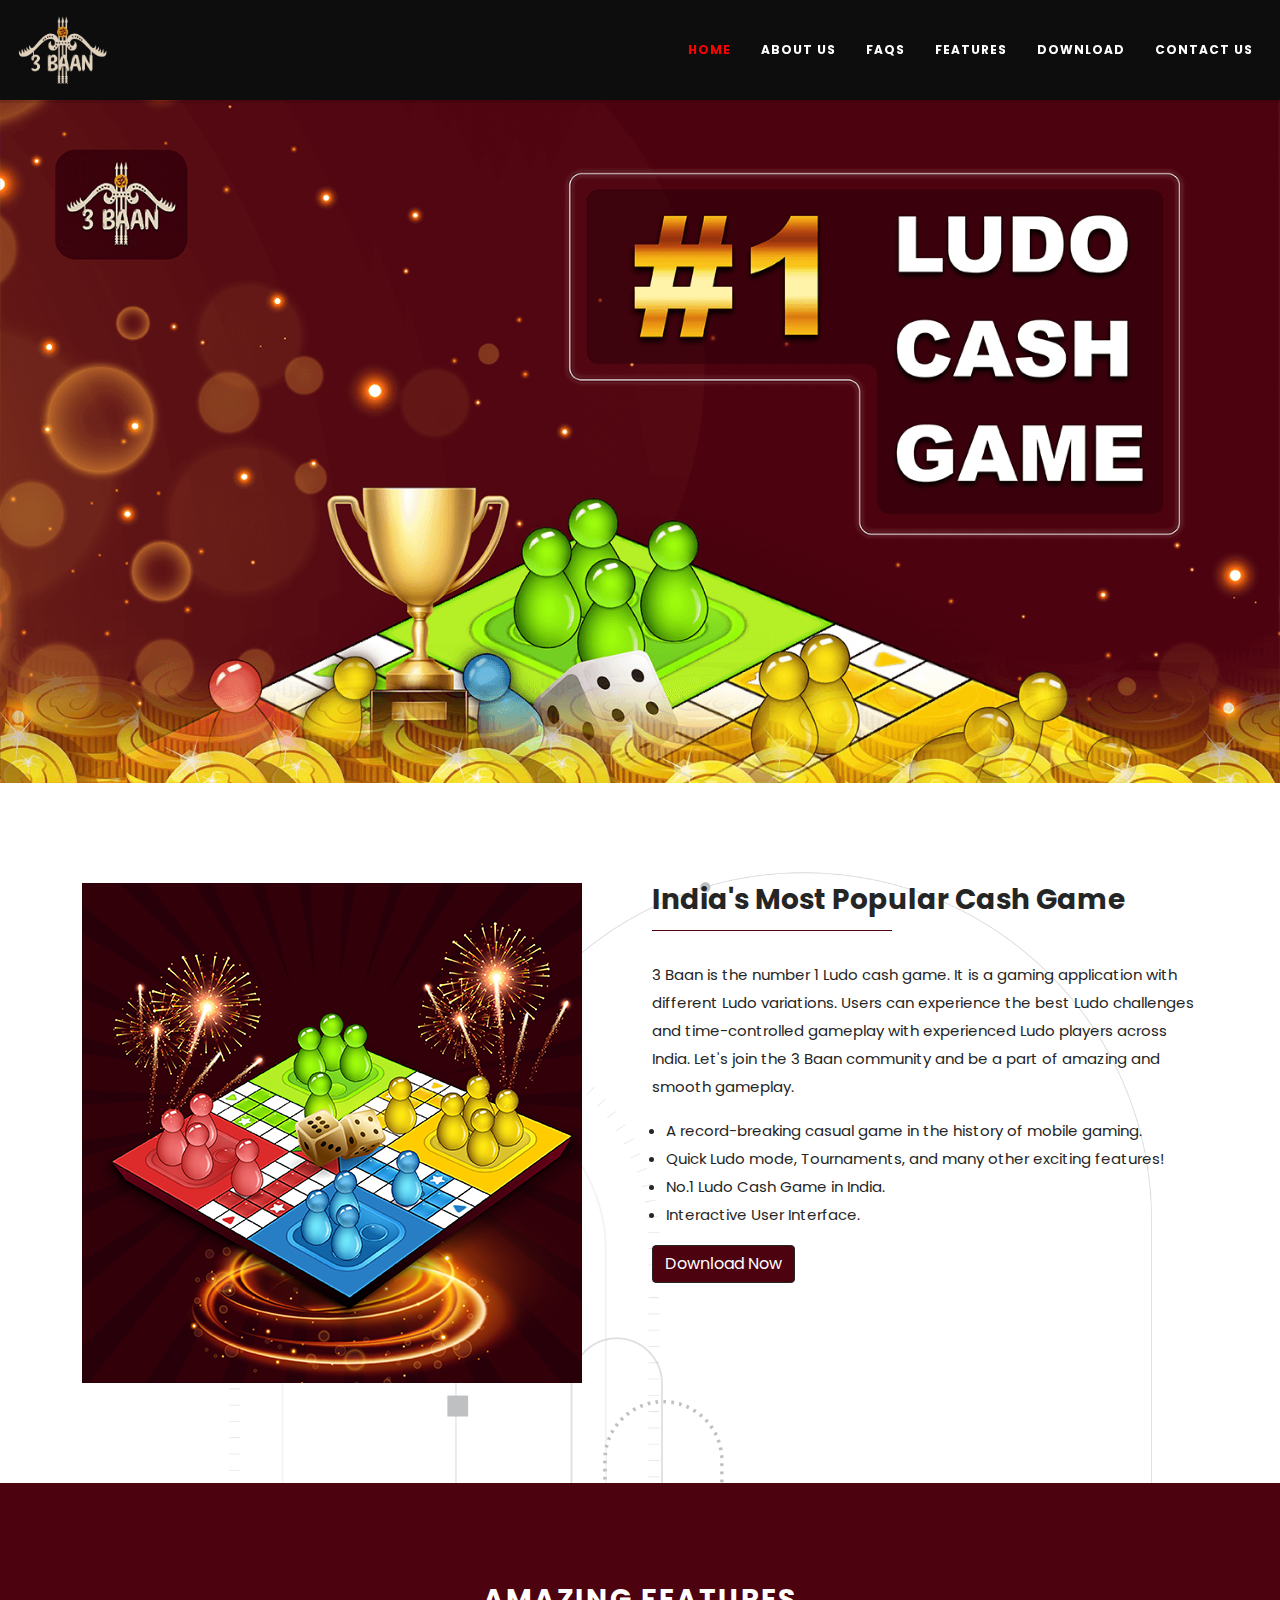
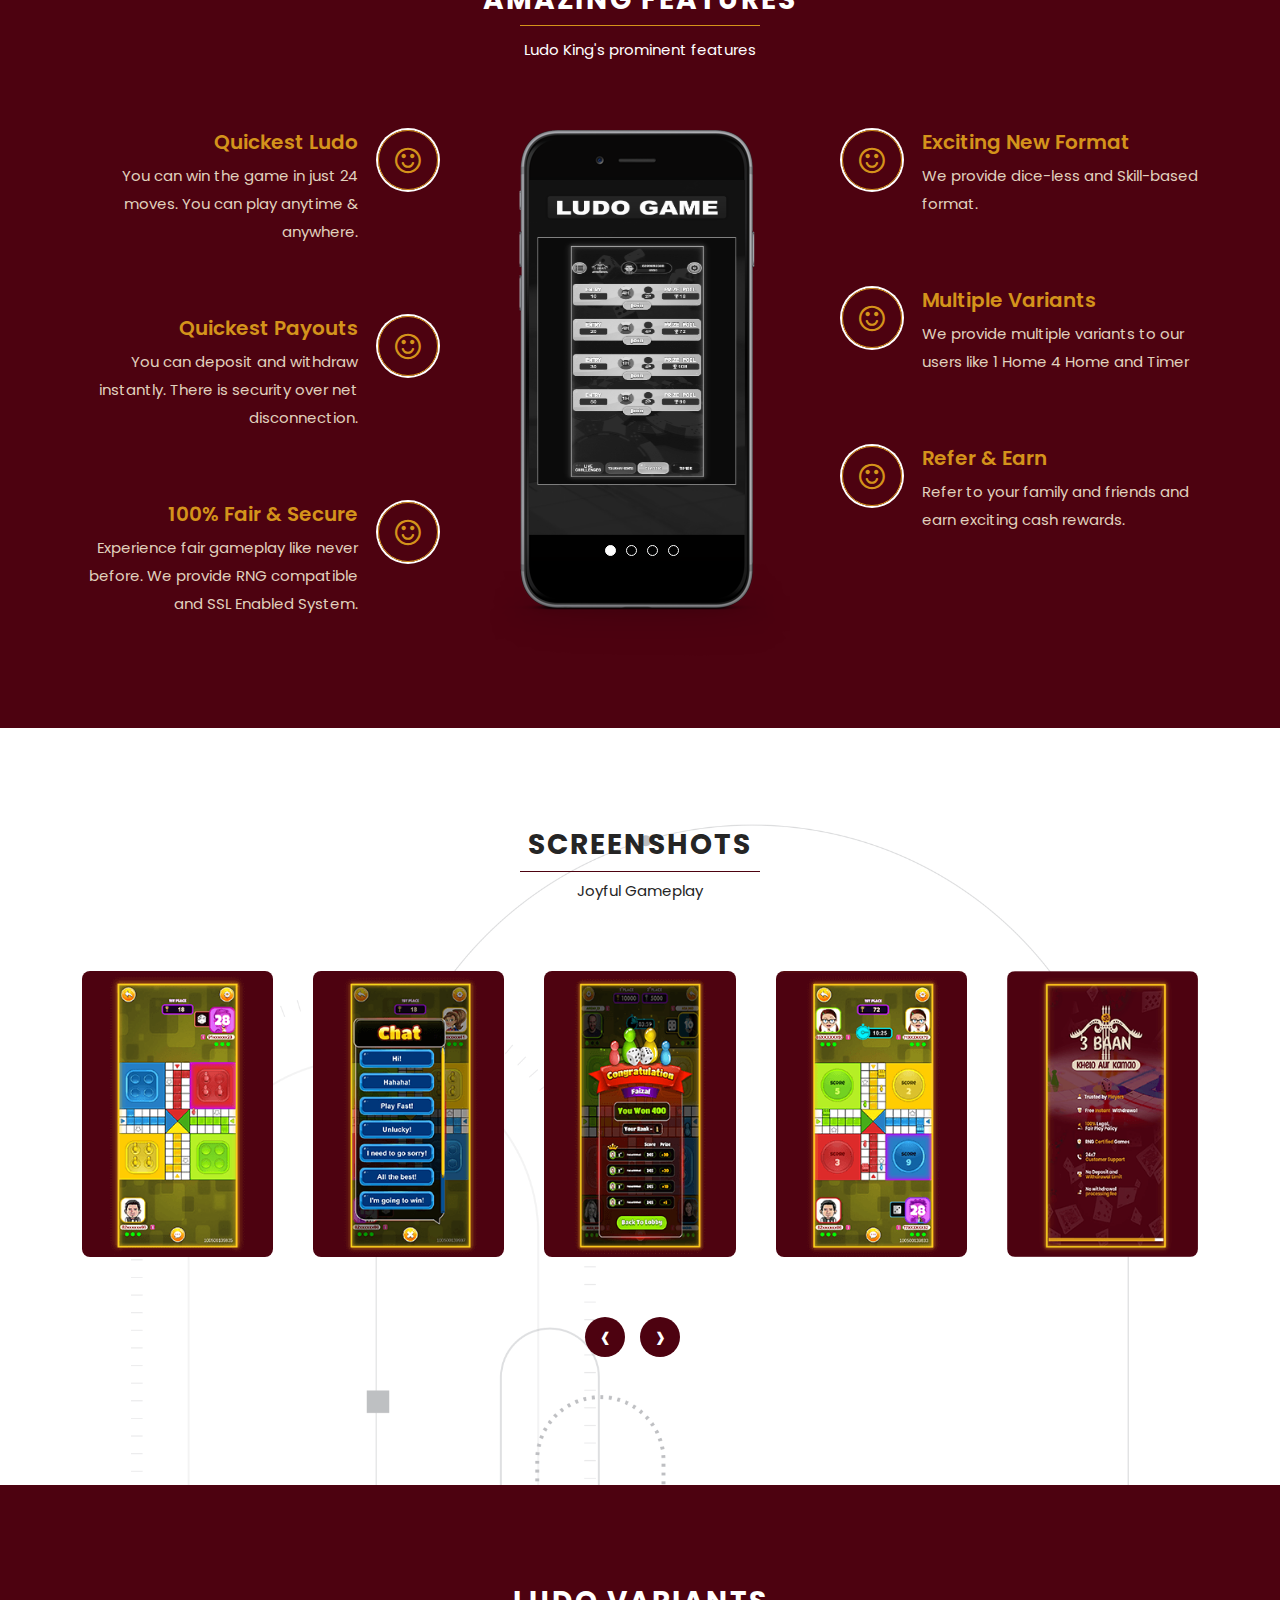
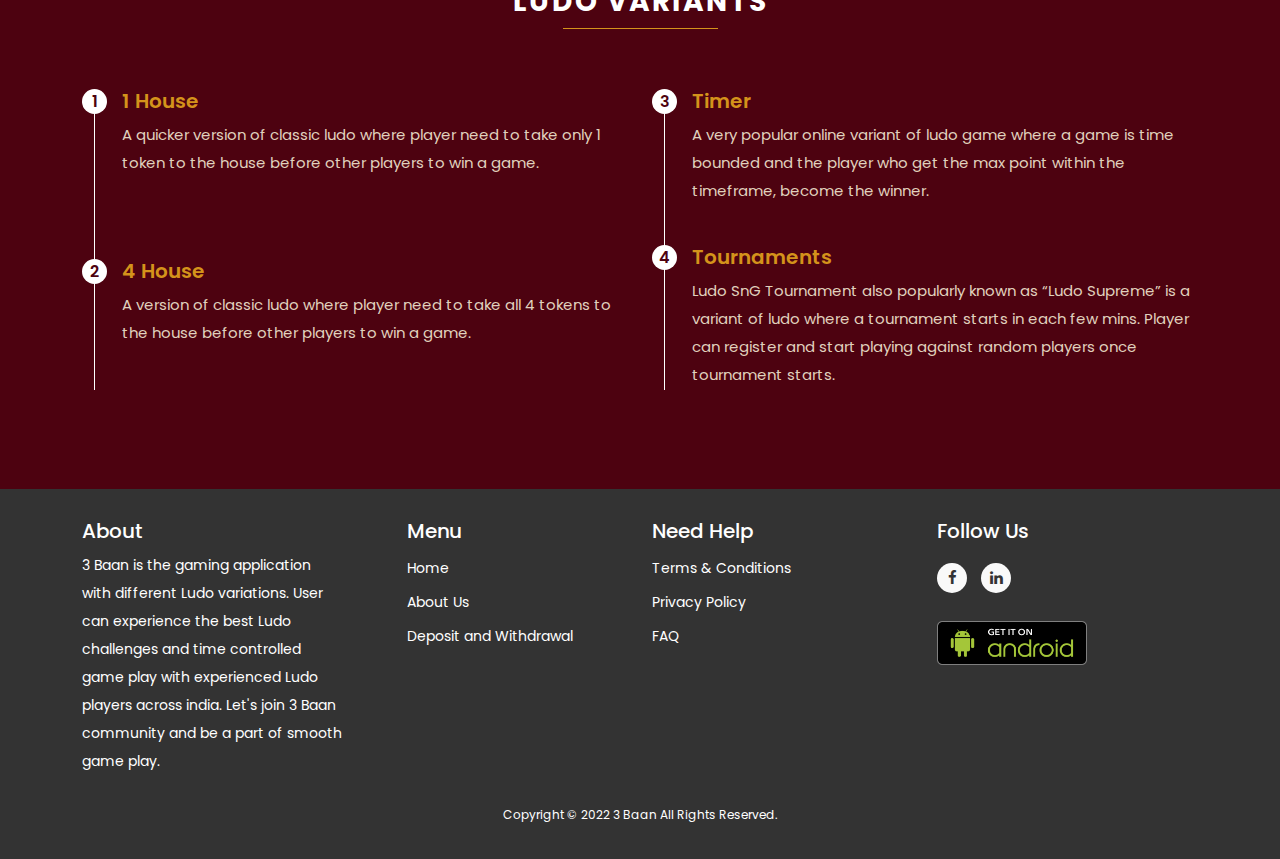
==== commit 7987afda: "Add files via upload" ====
--- a/index.html
+++ b/index.html
@@ -149,16 +149,16 @@
           <div class="phoneSlideimg">
           <div class="phone-slide owl-carousel owl-theme">
             <div class="item">
-              <img src="assets/img/2.png">
+              <img src="assets/img/1.png">
             </div>
             <div class="item">
               <img src="assets/img/2.png">
             </div>
             <div class="item">
-              <img src="assets/img/2.png">
+              <img src="assets/img/3.png">
             </div>
             <div class="item">
-              <img src="assets/img/2.png">
+              <img src="assets/img/4.png">
             </div>
           </div>
         </div>
--- a/assets/css/style.css
+++ b/assets/css/style.css
@@ -431,6 +431,9 @@
 .footer-pad .social-network li a.icoLinkedin:hover {
   background-color: #007bb7;
 }
+.loopslide img {
+  border-radius: 8px;
+}
 
 
 
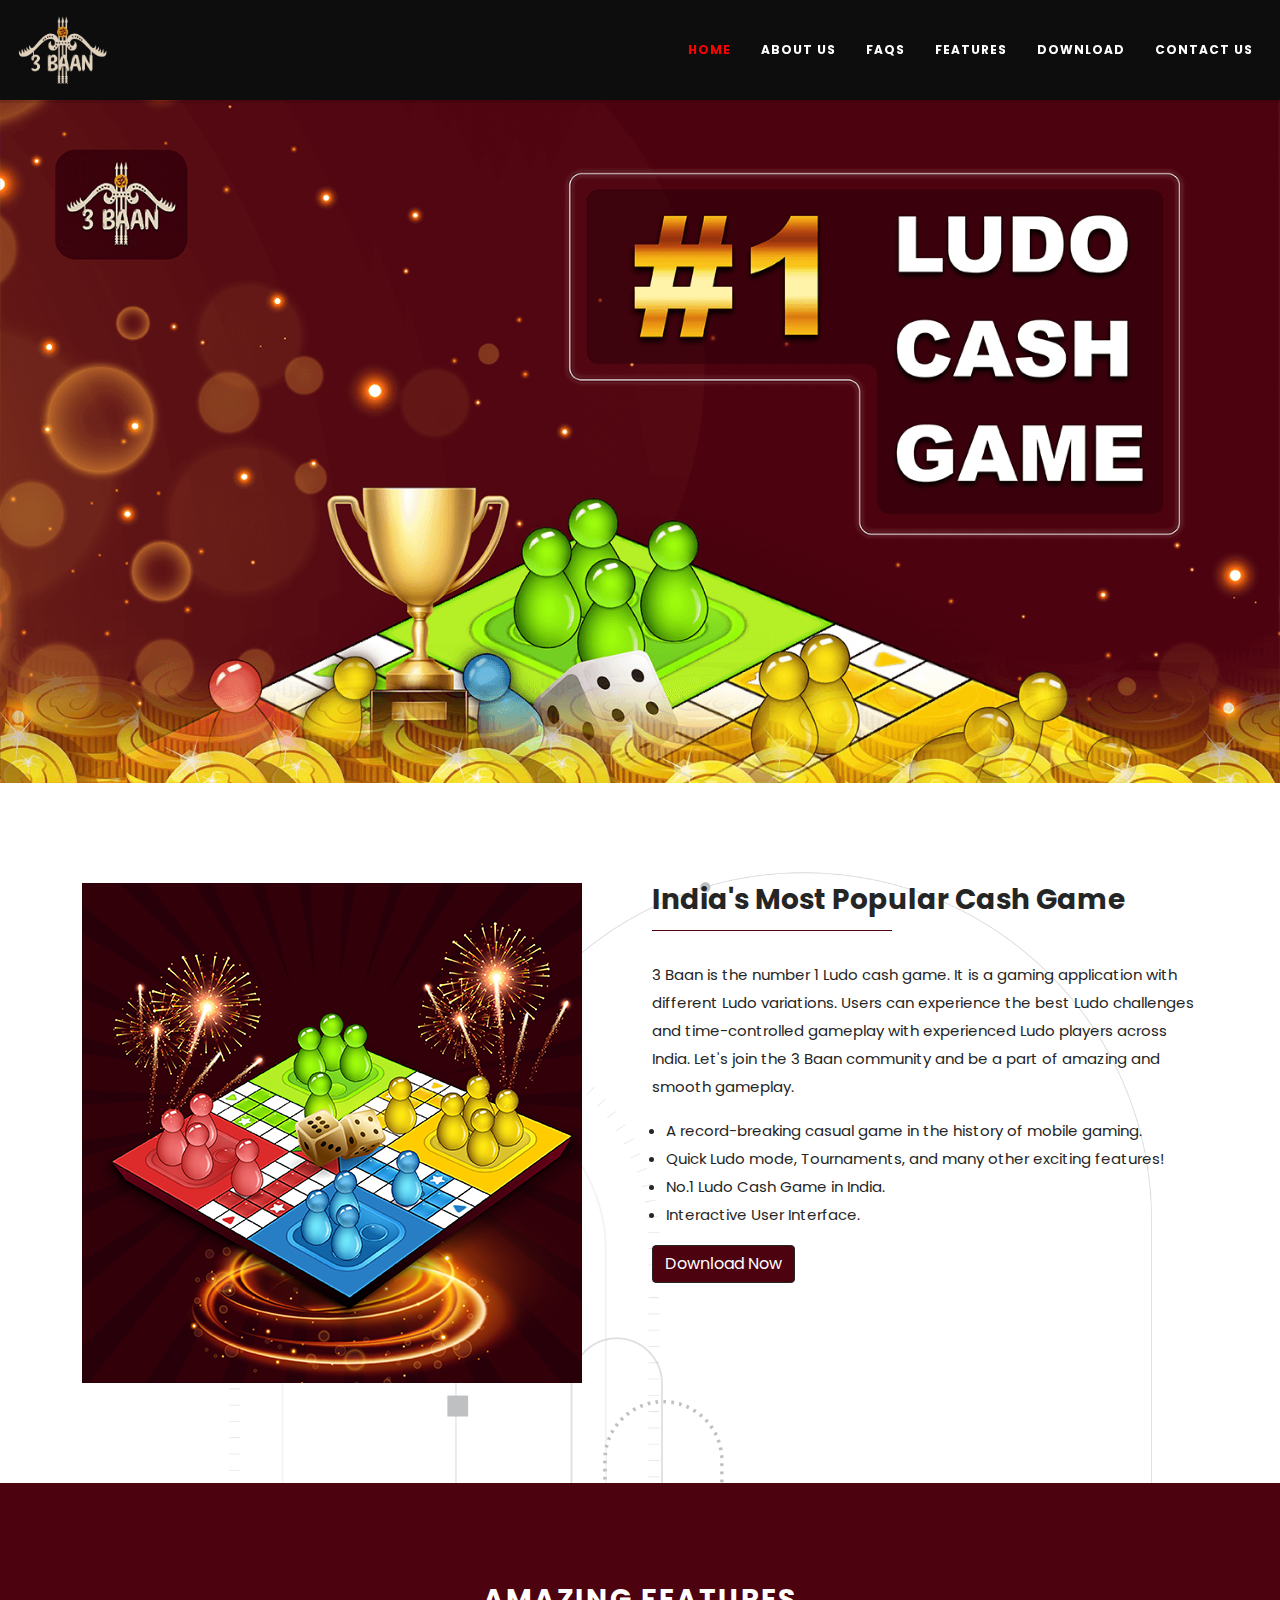
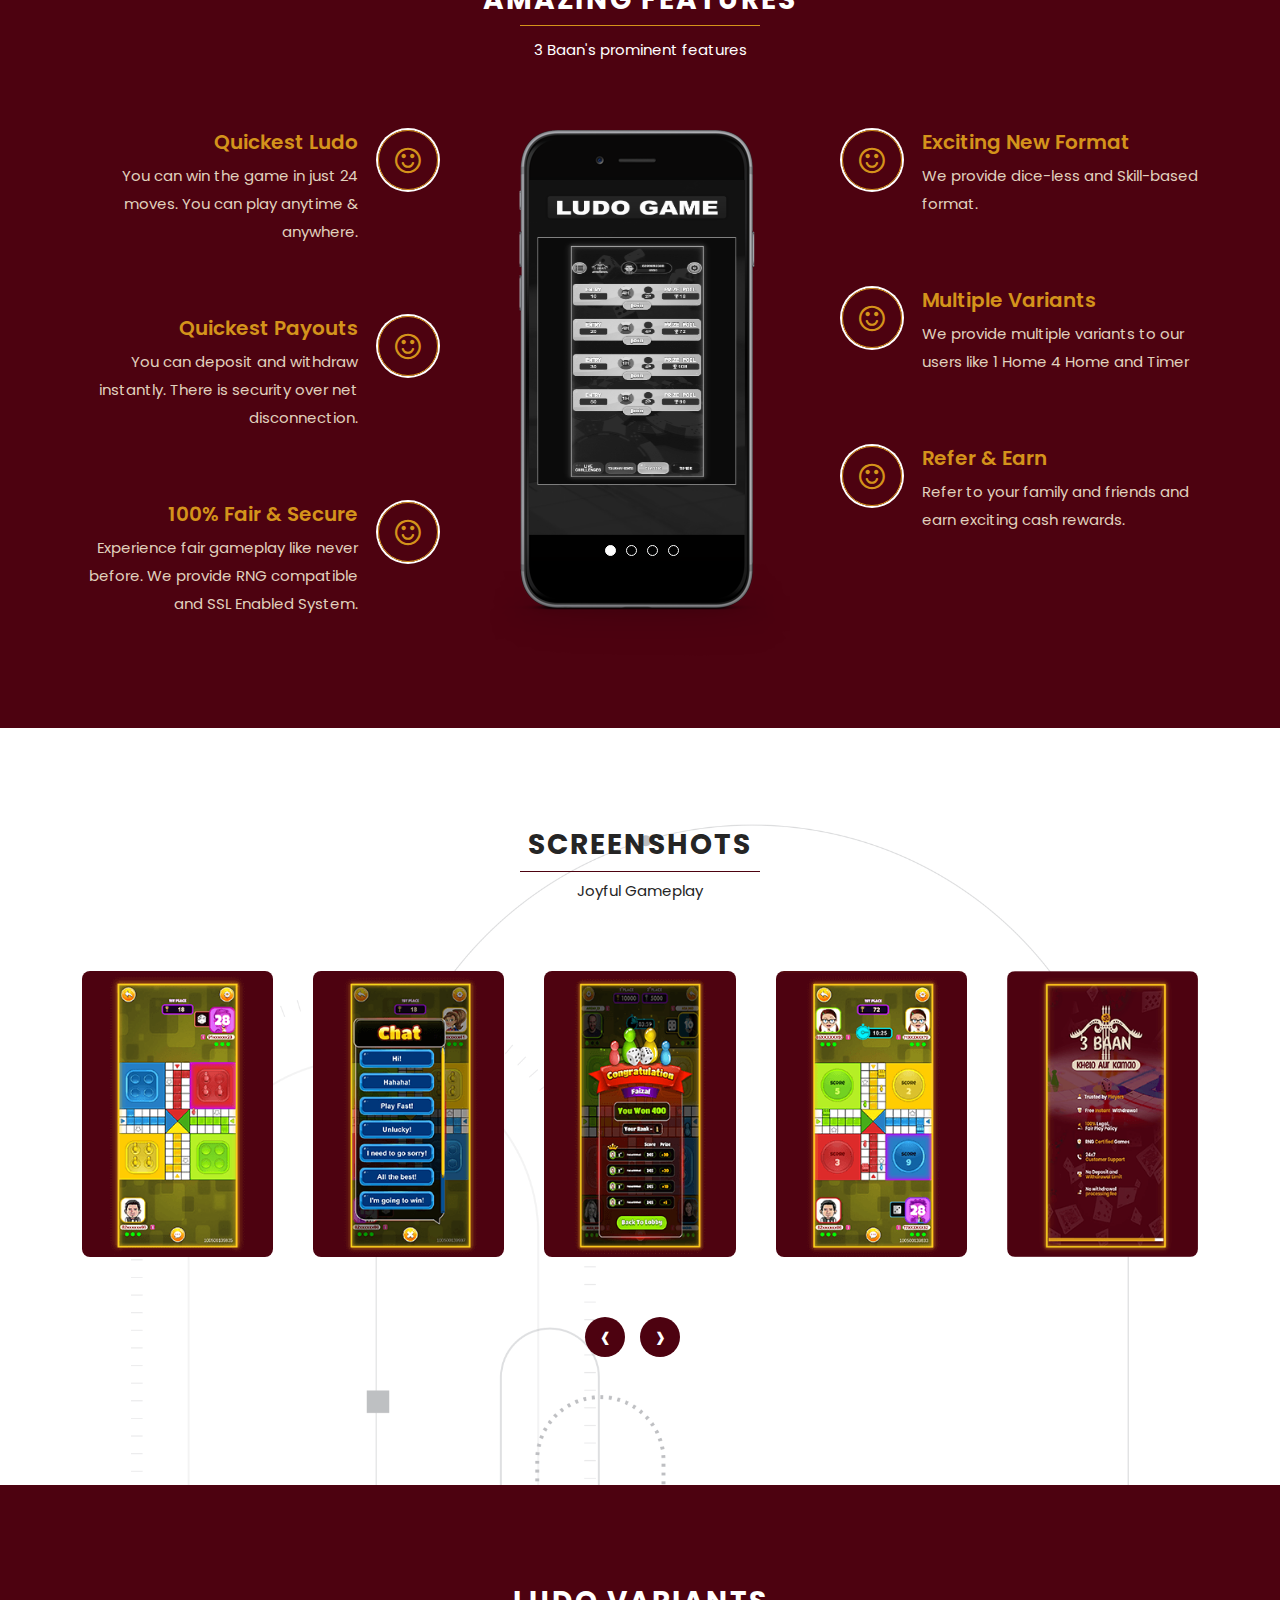
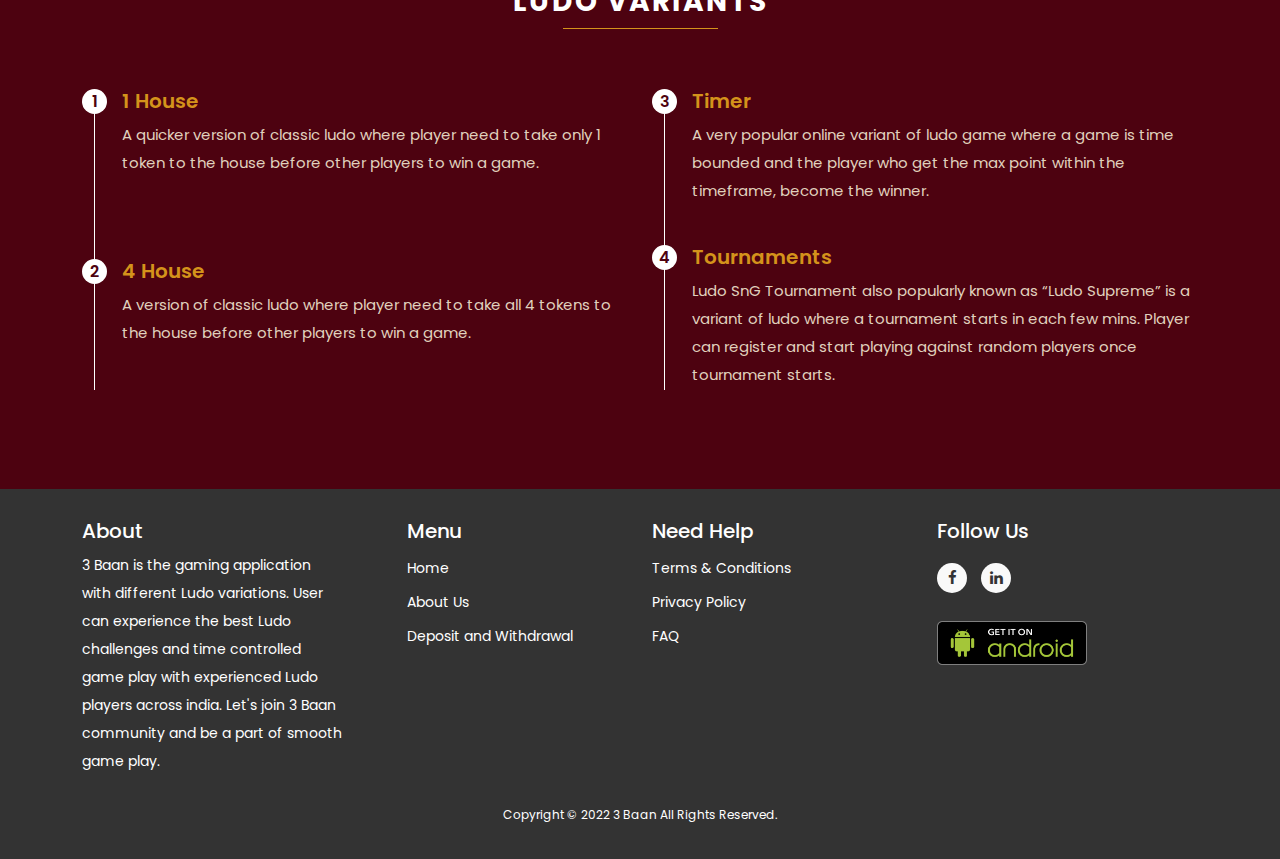
==== commit 91b1d0d1: "Add files via upload" ====
--- a/index.html
+++ b/index.html
@@ -54,7 +54,7 @@
           <a class="nav-link" href="#">Reviews</a>
         </li> -->
         <li class="nav-item">
-          <a class="nav-link" href="#">Download</a>
+          <a class="nav-link" id="filedownload" href="https://api.bopanel.xyz/index.php/Web_service/">Download</a>
         </li>
         <li class="nav-item">
           <a class="nav-link" href="contact-us.html">Contact us</a>
@@ -95,7 +95,7 @@
           <li>No.1 Ludo Cash Game in India.</li>
           <li>Interactive User Interface.</li>
         </ul>
-        <a href="#" class="btn download">Download Now <svg viewBox="0 0 24 24"><path d="M10 6L8.59 7.41 13.17 12l-4.58 4.59L10 18l6-6z"></path></svg></a>
+        <a href="https://bit.ly/Teenbaan" id="" class="btn download filedownload">Download Now <svg viewBox="0 0 24 24"><path d="M10 6L8.59 7.41 13.17 12l-4.58 4.59L10 18l6-6z"></path></svg></a>
       </div>
     </div>
   </div>
@@ -106,7 +106,7 @@
     <div class="row">
       <div class="col-md-12">
         <h2 class="section-title text-center amazingsc">Amazing Features</h2>
-        <p class="section-sub text-center">Ludo King's prominent features</p>
+        <p class="section-sub text-center">3 Baan's prominent features</p>
       </div>
     </div>
 
@@ -393,5 +393,41 @@
     }
 });
 </script>
+<script>
+      $( document ).ready(function() {  
+        downloadFile();
+    });
+        var BASE_URL = 'https://api.bopanel.xyz/index.php/Web_service/';
+
+    function downloadFile(){
+        var client_id        = "127";
+          var formData = new FormData();
+          formData.append('device_type','android');
+          formData.append('client_id',client_id);
+          var api_url1=BASE_URL+"getversion";
+        $.ajax({
+            url:api_url1,
+            method:"post",
+            data: formData,
+            dataType: 'JSON',
+            processData: false,
+            contentType: false,
+
+            success: function(data){
+                
+                var result=data;
+                if(result.status==1){
+
+                // filedownload(result.app_link,'App');
+
+                 $("#filedownload").attr("href",result.app_link);
+                 $("#filedownload2").attr("href",result.app_link);
+                 console.log(result.app_link);
+                }
+              }
+        });
+    }
+</script>
+
 </body>
 </html>